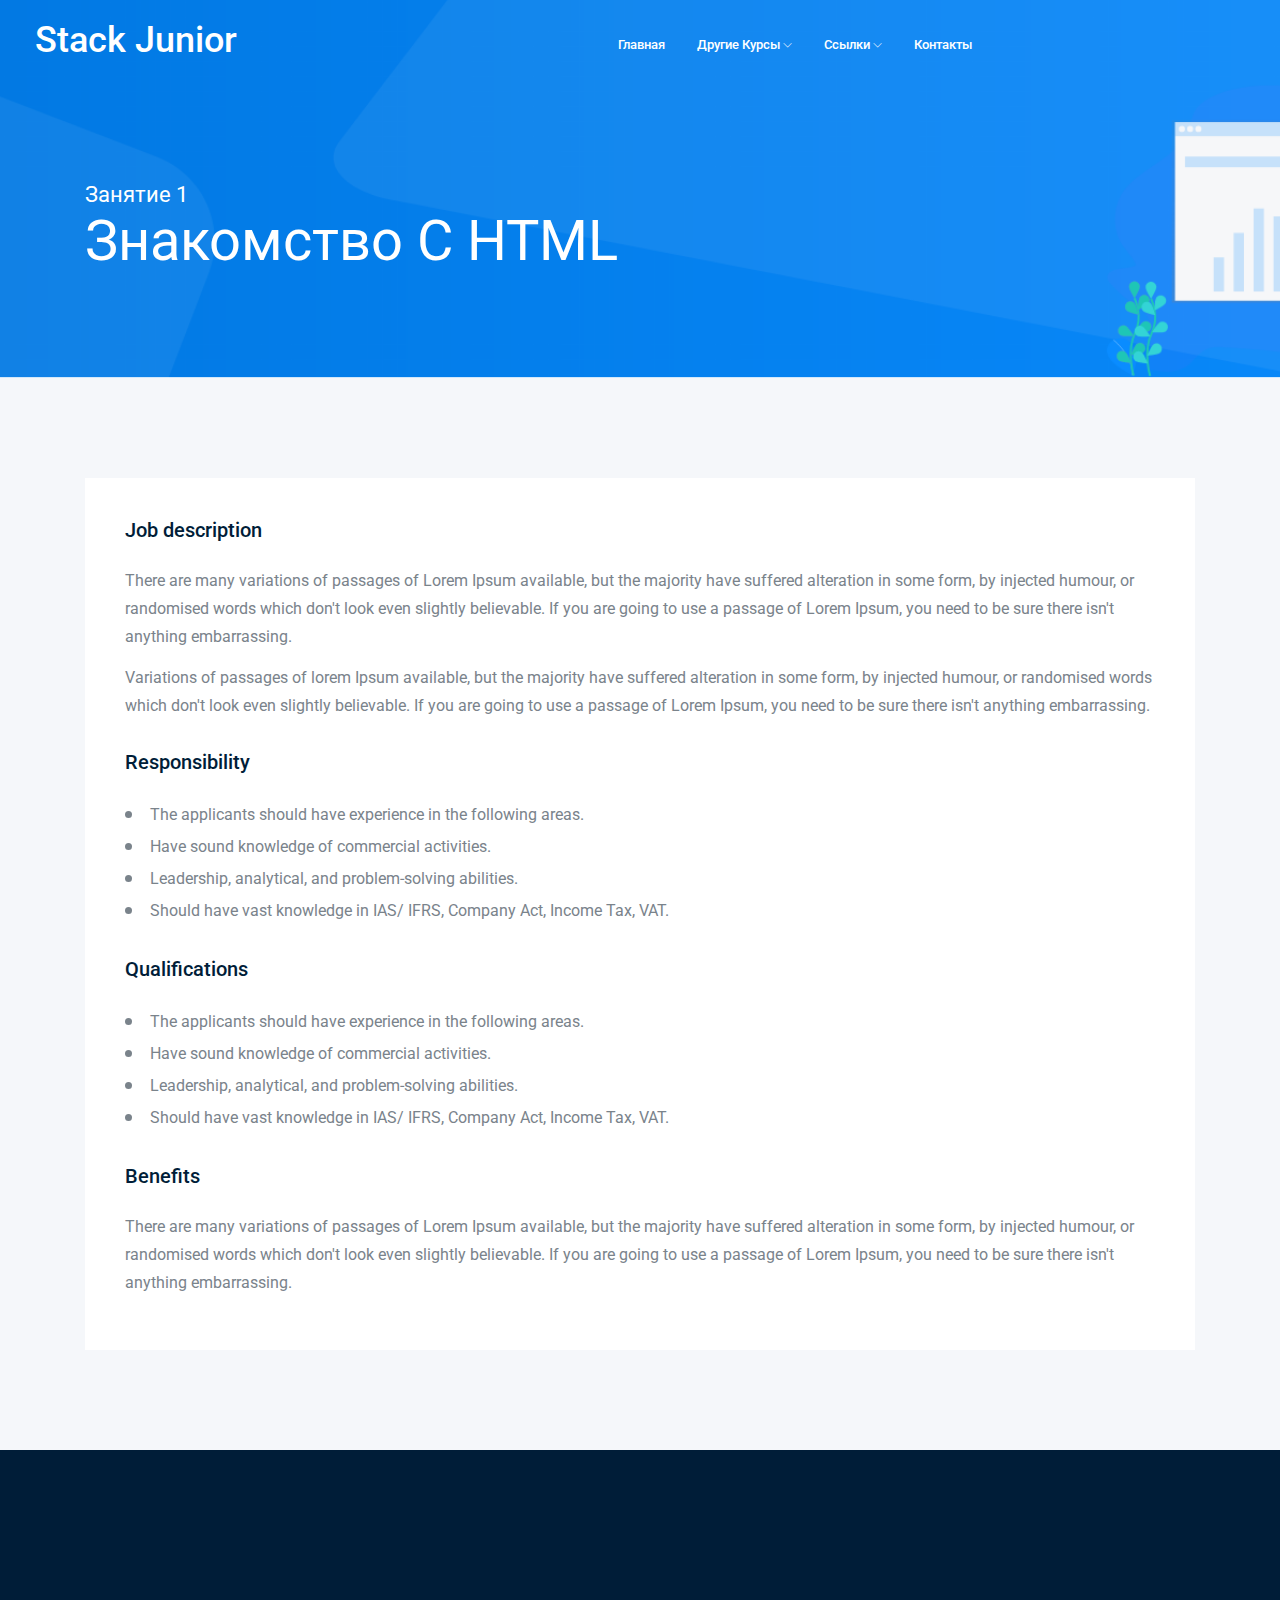
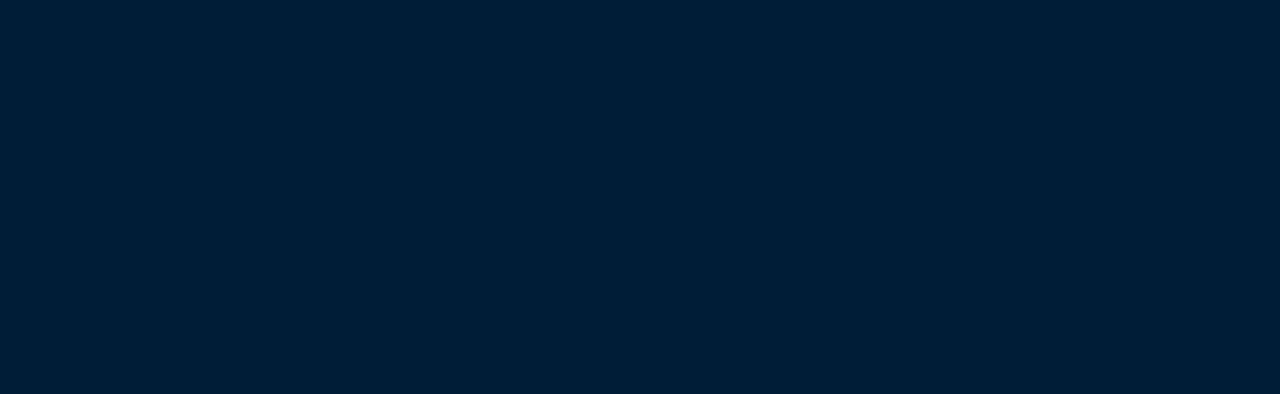
==== docs/pages/1.html @ fac7c5b1 "add pages course" ====
<!doctype html>
<html class="no-js" lang="ru">

<head>
    <meta charset="utf-8">
    <meta http-equiv="x-ua-compatible" content="ie=edge">
    <title>Занятие 1. Знакомство с HTML</title>
    <meta name="description" content="">
    <meta name="viewport" content="width=device-width, initial-scale=1">

    <!-- <link rel="manifest" href="site.webmanifest"> -->
    <link rel="shortcut icon" type="image/x-icon" href="https://img.icons8.com/clouds/100/4a90e2/cloud-network.png">
    <!-- Place favicon.ico in the root directory -->

    <!-- CSS here -->
    <link rel="stylesheet" href="../css/bootstrap.min.css">
    <link rel="stylesheet" href="../css/owl.carousel.min.css">
    <link rel="stylesheet" href="../css/magnific-popup.css">
    <link rel="stylesheet" href="../css/font-awesome.min.css">
    <link rel="stylesheet" href="../css/themify-icons.css">
    <link rel="stylesheet" href="../css/nice-select.css">
    <link rel="stylesheet" href="../css/flaticon.css">
    <link rel="stylesheet" href="../css/gijgo.css">
    <link rel="stylesheet" href="../css/animate.min.css">
    <link rel="stylesheet" href="../css/slicknav.css">

    <link rel="stylesheet" href="../css/style.css">
    <!-- <link rel="stylesheet" href="css/responsive.css"> -->
</head>

<body>
    <!--[if lte IE 9]>
            <p class="browserupgrade">You are using an <strong>outdated</strong> browser. Please <a href="https://browsehappy.com/">upgrade your browser</a> to improve your experience and security.</p>
        <![endif]-->

    <!-- header-start -->
    <header>
        <div class="header-area ">
            <div id="sticky-header" class="main-header-area">
                <div class="container-fluid ">
                    <div class="header_bottom_border">
                        <div class="row align-items-center">
                            <div class="col-xl-3 col-lg-2">
                                <div class="logo">
                                  <a href="../index.html">
                                    <h1 class="title-page">Stack Junior</h1>
                                  </a>
                                </div>
                            </div>
                            <div class="col-xl-9 col-lg-7">
                                <div class="main-menu  d-none d-lg-block">
                                  <nav>
                                      <ul id="navigation">
                                          <li><a href="../index.html">Главная</a></li>
                                          <li><a href="#">Другие курсы <i class="ti-angle-down"></i></a>
                                              <ul class="submenu">
                                                  <li><a href="candidate.html">Java</a></li>
                                                  <li><a href="job_details.html">Scratch</a></li>
                                                  <li><a href="elements.html">Видео монтаж</a></li>
                                              </ul>
                                          </li>
                                          <li><a href="#">Ссылки <i class="ti-angle-down"></i></a>
                                              <ul class="submenu">
                                                  <li><a href="http://server-1000874-1.1c03.ru/">ГК "СТЭК"</a></li>
                                                  <li><a href="https://club.1c.ru/">Клуб программистов 1С</a></li>
                                              </ul>
                                          </li>
                                          <li><a href="../contact.html">Контакты</a></li>
                                      </ul>
                                  </nav>
                                </div>
                            </div>
                            <div class="col-12">
                                <div class="mobile_menu d-block d-lg-none"></div>
                            </div>
                        </div>
                    </div>

                </div>
            </div>
        </div>
    </header>
    <!-- header-end -->

    <!-- bradcam_area  -->
    <div class="bradcam_area bradcam_bg_1">
        <div class="container">
            <div class="row">
                <div class="col-xl-12">
                    <div class="bradcam_text">
                       <h3 style="font-size:22px;">Занятие 1</h3>
                       <h3>Знакомство с HTML</h3>
                    </div>
                </div>
            </div>
        </div>
    </div>
    <!--/ bradcam_area  -->

    <div class="job_details_area">
        <div class="container">
            <div class="row">
                <div class="col-lg-12">
                    <div class="descript_wrap white-bg">
                        <div class="single_wrap">
                            <h4>Job description</h4>
                            <p>There are many variations of passages of Lorem Ipsum available, but the majority have suffered alteration in some form, by injected humour, or randomised words which don't look even slightly believable. If you are going to use a passage of Lorem Ipsum, you need to be sure there isn't anything embarrassing.</p>
                            <p>Variations of passages of lorem Ipsum available, but the majority have suffered alteration in some form, by injected humour, or randomised words which don't look even slightly believable. If you are going to use a passage of Lorem Ipsum, you need to be sure there isn't anything embarrassing.</p>
                        </div>
                        <div class="single_wrap">
                            <h4>Responsibility</h4>
                            <ul>
                                <li>The applicants should have experience in the following areas.
                                </li>
                                <li>Have sound knowledge of commercial activities.</li>
                                <li>Leadership, analytical, and problem-solving abilities.</li>
                                <li>Should have vast knowledge in IAS/ IFRS, Company Act, Income Tax, VAT.</li>
                            </ul>
                        </div>
                        <div class="single_wrap">
                            <h4>Qualifications</h4>
                            <ul>
                                <li>The applicants should have experience in the following areas.
                                </li>
                                <li>Have sound knowledge of commercial activities.</li>
                                <li>Leadership, analytical, and problem-solving abilities.</li>
                                <li>Should have vast knowledge in IAS/ IFRS, Company Act, Income Tax, VAT.</li>
                            </ul>
                        </div>
                        <div class="single_wrap">
                            <h4>Benefits</h4>
                            <p>There are many variations of passages of Lorem Ipsum available, but the majority have suffered alteration in some form, by injected humour, or randomised words which don't look even slightly believable. If you are going to use a passage of Lorem Ipsum, you need to be sure there isn't anything embarrassing.</p>
                        </div>
                    </div>
                </div>
            </div>
        </div>
    </div>

    <!-- footer start -->
    <footer class="footer">
        <div class="footer_top">
            <div class="container">
                <div class="row">
                    <div class="col-xl-3 col-md-6 col-lg-3">
                        <div class="footer_widget wow fadeInUp" data-wow-duration="1s" data-wow-delay=".3s">
                              <h1 class="title-page">Stack Junior</h1>
                            <p>
                                gjhonic.stack03@gmail.com<br>
                                +7 (9025) 655-350 <br>
                                г. Улан-Удэ, ул. Советская, д.25
                            </p>
                            <div class="socail_links">
                                <ul>
                                    <li>
                                        <a href="https://vk.com/stack_club">
                                            <i class="fa fa-vk"></i>
                                        </a>
                                    </li>
                                    <li>
                                        <a href="https://github.com/stack03">
                                            <i class="fa fa-github"></i>
                                        </a>
                                    </li>
                                    <li>
                                        <a href="https://www.instagram.com/stack_jr03/">
                                            <i class="fa fa-instagram"></i>
                                        </a>
                                    </li>
                                </ul>
                            </div>

                        </div>
                    </div>
                </div>
            </div>
        </div>
        <div class="copy-right_text wow fadeInUp" data-wow-duration="1.4s" data-wow-delay=".3s">
            <div class="container">
                <div class="footer_border"></div>
                <div class="row">
                    <div class="col-xl-12">
                        <p class="copy_right text-center">

Copyright &copy;<script>document.write(new Date().getFullYear());</script> All rights reserved </a>
                        </p>
                    </div>
                </div>
            </div>
        </div>
    </footer>
    <!--/ footer end  -->

    <!-- link that opens popup -->
    <!-- JS here -->
    <script src="../js/vendor/modernizr-3.5.0.min.js"></script>
    <script src="../js/vendor/jquery-1.12.4.min.js"></script>
    <script src="../js/popper.min.js"></script>
    <script src="../js/bootstrap.min.js"></script>
    <script src="../js/owl.carousel.min.js"></script>
    <script src="../js/isotope.pkgd.min.js"></script>
    <script src="../js/ajax-form.js"></script>
    <script src="../js/waypoints.min.js"></script>
    <script src="../js/jquery.counterup.min.js"></script>
    <script src="../js/imagesloaded.pkgd.min.js"></script>
    <script src="../js/scrollIt.js"></script>
    <script src="../js/jquery.scrollUp.min.js"></script>
    <script src="../js/wow.min.js"></script>
    <script src="../js/nice-select.min.js"></script>
    <script src="../js/jquery.slicknav.min.js"></script>
    <script src="../js/jquery.magnific-popup.min.js"></script>
    <script src="../js/plugins.js"></script>
    <script src="../js/gijgo.min.js"></script>



    <!--contact js-->
    <script src="../js/contact.js"></script>
    <script src="../js/jquery.ajaxchimp.min.js"></script>
    <script src="../js/jquery.form.js"></script>
    <script src="../js/jquery.validate.min.js"></script>
    <script src="../js/mail-script.js"></script>


    <script src="../js/main.js"></script>
</body>

</html>
---- docs/css/themify-icons.css ----
@font-face {
	font-family: 'themify';
	src:url('../fonts/themify.eot?-fvbane');
	src:url('../fonts/themify.eot?#iefix-fvbane') format('embedded-opentype'),
		url('../fonts/themify.woff?-fvbane') format('woff'),
		url('../fonts/themify.ttf?-fvbane') format('truetype'),
		url('../fonts/themify.svg?-fvbane#themify') format('svg');
	font-weight: normal;
	font-style: normal;
}

[class^="ti-"], [class*=" ti-"] {
	font-family: 'themify';
	/* speak: none; */
	font-style: normal;
	font-weight: normal;
	font-variant: normal;
	text-transform: none;
	line-height: 1;

	/* Better Font Rendering =========== */
	-webkit-font-smoothing: antialiased;
	-moz-osx-font-smoothing: grayscale;
}

.ti-wand:before {
	content: "\e600";
}
.ti-volume:before {
	content: "\e601";
}
.ti-user:before {
	content: "\e602";
}
.ti-unlock:before {
	content: "\e603";
}
.ti-unlink:before {
	content: "\e604";
}
.ti-trash:before {
	content: "\e605";
}
.ti-thought:before {
	content: "\e606";
}
.ti-target:before {
	content: "\e607";
}
.ti-tag:before {
	content: "\e608";
}
.ti-tablet:before {
	content: "\e609";
}
.ti-star:before {
	content: "\e60a";
}
.ti-spray:before {
	content: "\e60b";
}
.ti-signal:before {
	content: "\e60c";
}
.ti-shopping-cart:before {
	content: "\e60d";
}
.ti-shopping-cart-full:before {
	content: "\e60e";
}
.ti-settings:before {
	content: "\e60f";
}
.ti-search:before {
	content: "\e610";
}
.ti-zoom-in:before {
	content: "\e611";
}
.ti-zoom-out:before {
	content: "\e612";
}
.ti-cut:before {
	content: "\e613";
}
.ti-ruler:before {
	content: "\e614";
}
.ti-ruler-pencil:before {
	content: "\e615";
}
.ti-ruler-alt:before {
	content: "\e616";
}
.ti-bookmark:before {
	content: "\e617";
}
.ti-bookmark-alt:before {
	content: "\e618";
}
.ti-reload:before {
	content: "\e619";
}
.ti-plus:before {
	content: "\e61a";
}
.ti-pin:before {
	content: "\e61b";
}
.ti-pencil:before {
	content: "\e61c";
}
.ti-pencil-alt:before {
	content: "\e61d";
}
.ti-paint-roller:before {
	content: "\e61e";
}
.ti-paint-bucket:before {
	content: "\e61f";
}
.ti-na:before {
	content: "\e620";
}
.ti-mobile:before {
	content: "\e621";
}
.ti-minus:before {
	content: "\e622";
}
.ti-medall:before {
	content: "\e623";
}
.ti-medall-alt:before {
	content: "\e624";
}
.ti-marker:before {
	content: "\e625";
}
.ti-marker-alt:before {
	content: "\e626";
}
.ti-arrow-up:before {
	content: "\e627";
}
.ti-arrow-right:before {
	content: "\e628";
}
.ti-arrow-left:before {
	content: "\e629";
}
.ti-arrow-down:before {
	content: "\e62a";
}
.ti-lock:before {
	content: "\e62b";
}
.ti-location-arrow:before {
	content: "\e62c";
}
.ti-link:before {
	content: "\e62d";
}
.ti-layout:before {
	content: "\e62e";
}
.ti-layers:before {
	content: "\e62f";
}
.ti-layers-alt:before {
	content: "\e630";
}
.ti-key:before {
	content: "\e631";
}
.ti-import:before {
	content: "\e632";
}
.ti-image:before {
	content: "\e633";
}
.ti-heart:before {
	content: "\e634";
}
.ti-heart-broken:before {
	content: "\e635";
}
.ti-hand-stop:before {
	content: "\e636";
}
.ti-hand-open:before {
	content: "\e637";
}
.ti-hand-drag:before {
	content: "\e638";
}
.ti-folder:before {
	content: "\e639";
}
.ti-flag:before {
	content: "\e63a";
}
.ti-flag-alt:before {
	content: "\e63b";
}
.ti-flag-alt-2:before {
	content: "\e63c";
}
.ti-eye:before {
	content: "\e63d";
}
.ti-export:before {
	content: "\e63e";
}
.ti-exchange-vertical:before {
	content: "\e63f";
}
.ti-desktop:before {
	content: "\e640";
}
.ti-cup:before {
	content: "\e641";
}
.ti-crown:before {
	content: "\e642";
}
.ti-comments:before {
	content: "\e643";
}
.ti-comment:before {
	content: "\e644";
}
.ti-comment-alt:before {
	content: "\e645";
}
.ti-close:before {
	content: "\e646";
}
.ti-clip:before {
	content: "\e647";
}
.ti-angle-up:before {
	content: "\e648";
}
.ti-angle-right:before {
	content: "\e649";
}
.ti-angle-left:before {
	content: "\e64a";
}
.ti-angle-down:before {
	content: "\e64b";
}
.ti-check:before {
	content: "\e64c";
}
.ti-check-box:before {
	content: "\e64d";
}
.ti-camera:before {
	content: "\e64e";
}
.ti-announcement:before {
	content: "\e64f";
}
.ti-brush:before {
	content: "\e650";
}
.ti-briefcase:before {
	content: "\e651";
}
.ti-bolt:before {
	content: "\e652";
}
.ti-bolt-alt:before {
	content: "\e653";
}
.ti-blackboard:before {
	content: "\e654";
}
.ti-bag:before {
	content: "\e655";
}
.ti-move:before {
	content: "\e656";
}
.ti-arrows-vertical:before {
	content: "\e657";
}
.ti-arrows-horizontal:before {
	content: "\e658";
}
.ti-fullscreen:before {
	content: "\e659";
}
.ti-arrow-top-right:before {
	content: "\e65a";
}
.ti-arrow-top-left:before {
	content: "\e65b";
}
.ti-arrow-circle-up:before {
	content: "\e65c";
}
.ti-arrow-circle-right:before {
	content: "\e65d";
}
.ti-arrow-circle-left:before {
	content: "\e65e";
}
.ti-arrow-circle-down:before {
	content: "\e65f";
}
.ti-angle-double-up:before {
	content: "\e660";
}
.ti-angle-double-right:before {
	content: "\e661";
}
.ti-angle-double-left:before {
	content: "\e662";
}
.ti-angle-double-down:before {
	content: "\e663";
}
.ti-zip:before {
	content: "\e664";
}
.ti-world:before {
	content: "\e665";
}
.ti-wheelchair:before {
	content: "\e666";
}
.ti-view-list:before {
	content: "\e667";
}
.ti-view-list-alt:before {
	content: "\e668";
}
.ti-view-grid:before {
	content: "\e669";
}
.ti-uppercase:before {
	content: "\e66a";
}
.ti-upload:before {
	content: "\e66b";
}
.ti-underline:before {
	content: "\e66c";
}
.ti-truck:before {
	content: "\e66d";
}
.ti-timer:before {
	content: "\e66e";
}
.ti-ticket:before {
	content: "\e66f";
}
.ti-thumb-up:before {
	content: "\e670";
}
.ti-thumb-down:before {
	content: "\e671";
}
.ti-text:before {
	content: "\e672";
}
.ti-stats-up:before {
	content: "\e673";
}
.ti-stats-down:before {
	content: "\e674";
}
.ti-split-v:before {
	content: "\e675";
}
.ti-split-h:before {
	content: "\e676";
}
.ti-smallcap:before {
	content: "\e677";
}
.ti-shine:before {
	content: "\e678";
}
.ti-shift-right:before {
	content: "\e679";
}
.ti-shift-left:before {
	content: "\e67a";
}
.ti-shield:before {
	content: "\e67b";
}
.ti-notepad:before {
	content: "\e67c";
}
.ti-server:before {
	content: "\e67d";
}
.ti-quote-right:before {
	content: "\e67e";
}
.ti-quote-left:before {
	content: "\e67f";
}
.ti-pulse:before {
	content: "\e680";
}
.ti-printer:before {
	content: "\e681";
}
.ti-power-off:before {
	content: "\e682";
}
.ti-plug:before {
	content: "\e683";
}
.ti-pie-chart:before {
	content: "\e684";
}
.ti-paragraph:before {
	content: "\e685";
}
.ti-panel:before {
	content: "\e686";
}
.ti-package:before {
	content: "\e687";
}
.ti-music:before {
	content: "\e688";
}
.ti-music-alt:before {
	content: "\e689";
}
.ti-mouse:before {
	content: "\e68a";
}
.ti-mouse-alt:before {
	content: "\e68b";
}
.ti-money:before {
	content: "\e68c";
}
.ti-microphone:before {
	content: "\e68d";
}
.ti-menu:before {
	content: "\e68e";
}
.ti-menu-alt:before {
	content: "\e68f";
}
.ti-map:before {
	content: "\e690";
}
.ti-map-alt:before {
	content: "\e691";
}
.ti-loop:before {
	content: "\e692";
}
.ti-location-pin:before {
	content: "\e693";
}
.ti-list:before {
	content: "\e694";
}
.ti-light-bulb:before {
	content: "\e695";
}
.ti-Italic:before {
	content: "\e696";
}
.ti-info:before {
	content: "\e697";
}
.ti-infinite:before {
	content: "\e698";
}
.ti-id-badge:before {
	content: "\e699";
}
.ti-hummer:before {
	content: "\e69a";
}
.ti-home:before {
	content: "\e69b";
}
.ti-help:before {
	content: "\e69c";
}
.ti-headphone:before {
	content: "\e69d";
}
.ti-harddrives:before {
	content: "\e69e";
}
.ti-harddrive:before {
	content: "\e69f";
}
.ti-gift:before {
	content: "\e6a0";
}
.ti-game:before {
	content: "\e6a1";
}
.ti-filter:before {
	content: "\e6a2";
}
.ti-files:before {
	content: "\e6a3";
}
.ti-file:before {
	content: "\e6a4";
}
.ti-eraser:before {
	content: "\e6a5";
}
.ti-envelope:before {
	content: "\e6a6";
}
.ti-download:before {
	content: "\e6a7";
}
.ti-direction:before {
	content: "\e6a8";
}
.ti-direction-alt:before {
	content: "\e6a9";
}
.ti-dashboard:before {
	content: "\e6aa";
}
.ti-control-stop:before {
	content: "\e6ab";
}
.ti-control-shuffle:before {
	content: "\e6ac";
}
.ti-control-play:before {
	content: "\e6ad";
}
.ti-control-pause:before {
	content: "\e6ae";
}
.ti-control-forward:before {
	content: "\e6af";
}
.ti-control-backward:before {
	content: "\e6b0";
}
.ti-cloud:before {
	content: "\e6b1";
}
.ti-cloud-up:before {
	content: "\e6b2";
}
.ti-cloud-down:before {
	content: "\e6b3";
}
.ti-clipboard:before {
	content: "\e6b4";
}
.ti-car:before {
	content: "\e6b5";
}
.ti-calendar:before {
	content: "\e6b6";
}
.ti-book:before {
	content: "\e6b7";
}
.ti-bell:before {
	content: "\e6b8";
}
.ti-basketball:before {
	content: "\e6b9";
}
.ti-bar-chart:before {
	content: "\e6ba";
}
.ti-bar-chart-alt:before {
	content: "\e6bb";
}
.ti-back-right:before {
	content: "\e6bc";
}
.ti-back-left:before {
	content: "\e6bd";
}
.ti-arrows-corner:before {
	content: "\e6be";
}
.ti-archive:before {
	content: "\e6bf";
}
.ti-anchor:before {
	content: "\e6c0";
}
.ti-align-right:before {
	content: "\e6c1";
}
.ti-align-left:before {
	content: "\e6c2";
}
.ti-align-justify:before {
	content: "\e6c3";
}
.ti-align-center:before {
	content: "\e6c4";
}
.ti-alert:before {
	content: "\e6c5";
}
.ti-alarm-clock:before {
	content: "\e6c6";
}
.ti-agenda:before {
	content: "\e6c7";
}
.ti-write:before {
	content: "\e6c8";
}
.ti-window:before {
	content: "\e6c9";
}
.ti-widgetized:before {
	content: "\e6ca";
}
.ti-widget:before {
	content: "\e6cb";
}
.ti-widget-alt:before {
	content: "\e6cc";
}
.ti-wallet:before {
	content: "\e6cd";
}
.ti-video-clapper:before {
	content: "\e6ce";
}
.ti-video-camera:before {
	content: "\e6cf";
}
.ti-vector:before {
	content: "\e6d0";
}
.ti-themify-logo:before {
	content: "\e6d1";
}
.ti-themify-favicon:before {
	content: "\e6d2";
}
.ti-themify-favicon-alt:before {
	content: "\e6d3";
}
.ti-support:before {
	content: "\e6d4";
}
.ti-stamp:before {
	content: "\e6d5";
}
.ti-split-v-alt:before {
	content: "\e6d6";
}
.ti-slice:before {
	content: "\e6d7";
}
.ti-shortcode:before {
	content: "\e6d8";
}
.ti-shift-right-alt:before {
	content: "\e6d9";
}
.ti-shift-left-alt:before {
	content: "\e6da";
}
.ti-ruler-alt-2:before {
	content: "\e6db";
}
.ti-receipt:before {
	content: "\e6dc";
}
.ti-pin2:before {
	content: "\e6dd";
}
.ti-pin-alt:before {
	content: "\e6de";
}
.ti-pencil-alt2:before {
	content: "\e6df";
}
.ti-palette:before {
	content: "\e6e0";
}
.ti-more:before {
	content: "\e6e1";
}
.ti-more-alt:before {
	content: "\e6e2";
}
.ti-microphone-alt:before {
	content: "\e6e3";
}
.ti-magnet:before {
	content: "\e6e4";
}
.ti-line-double:before {
	content: "\e6e5";
}
.ti-line-dotted:before {
	content: "\e6e6";
}
.ti-line-dashed:before {
	content: "\e6e7";
}
.ti-layout-width-full:before {
	content: "\e6e8";
}
.ti-layout-width-default:before {
	content: "\e6e9";
}
.ti-layout-width-default-alt:before {
	content: "\e6ea";
}
.ti-layout-tab:before {
	content: "\e6eb";
}
.ti-layout-tab-window:before {
	content: "\e6ec";
}
.ti-layout-tab-v:before {
	content: "\e6ed";
}
.ti-layout-tab-min:before {
	content: "\e6ee";
}
.ti-layout-slider:before {
	content: "\e6ef";
}
.ti-layout-slider-alt:before {
	content: "\e6f0";
}
.ti-layout-sidebar-right:before {
	content: "\e6f1";
}
.ti-layout-sidebar-none:before {
	content: "\e6f2";
}
.ti-layout-sidebar-left:before {
	content: "\e6f3";
}
.ti-layout-placeholder:before {
	content: "\e6f4";
}
.ti-layout-menu:before {
	content: "\e6f5";
}
.ti-layout-menu-v:before {
	content: "\e6f6";
}
.ti-layout-menu-separated:before {
	content: "\e6f7";
}
.ti-layout-menu-full:before {
	content: "\e6f8";
}
.ti-layout-media-right-alt:before {
	content: "\e6f9";
}
.ti-layout-media-right:before {
	content: "\e6fa";
}
.ti-layout-media-overlay:before {
	content: "\e6fb";
}
.ti-layout-media-overlay-alt:before {
	content: "\e6fc";
}
.ti-layout-media-overlay-alt-2:before {
	content: "\e6fd";
}
.ti-layout-media-left-alt:before {
	content: "\e6fe";
}
.ti-layout-media-left:before {
	content: "\e6ff";
}
.ti-layout-media-center-alt:before {
	content: "\e700";
}
.ti-layout-media-center:before {
	content: "\e701";
}
.ti-layout-list-thumb:before {
	content: "\e702";
}
.ti-layout-list-thumb-alt:before {
	content: "\e703";
}
.ti-layout-list-post:before {
	content: "\e704";
}
.ti-layout-list-large-image:before {
	content: "\e705";
}
.ti-layout-line-solid:before {
	content: "\e706";
}
.ti-layout-grid4:before {
	content: "\e707";
}
.ti-layout-grid3:before {
	content: "\e708";
}
.ti-layout-grid2:before {
	content: "\e709";
}
.ti-layout-grid2-thumb:before {
	content: "\e70a";
}
.ti-layout-cta-right:before {
	content: "\e70b";
}
.ti-layout-cta-left:before {
	content: "\e70c";
}
.ti-layout-cta-center:before {
	content: "\e70d";
}
.ti-layout-cta-btn-right:before {
	content: "\e70e";
}
.ti-layout-cta-btn-left:before {
	content: "\e70f";
}
.ti-layout-column4:before {
	content: "\e710";
}
.ti-layout-column3:before {
	content: "\e711";
}
.ti-layout-column2:before {
	content: "\e712";
}
.ti-layout-accordion-separated:before {
	content: "\e713";
}
.ti-layout-accordion-merged:before {
	content: "\e714";
}
.ti-layout-accordion-list:before {
	content: "\e715";
}
.ti-ink-pen:before {
	content: "\e716";
}
.ti-info-alt:before {
	content: "\e717";
}
.ti-help-alt:before {
	content: "\e718";
}
.ti-headphone-alt:before {
	content: "\e719";
}
.ti-hand-point-up:before {
	content: "\e71a";
}
.ti-hand-point-right:before {
	content: "\e71b";
}
.ti-hand-point-left:before {
	content: "\e71c";
}
.ti-hand-point-down:before {
	content: "\e71d";
}
.ti-gallery:before {
	content: "\e71e";
}
.ti-face-smile:before {
	content: "\e71f";
}
.ti-face-sad:before {
	content: "\e720";
}
.ti-credit-card:before {
	content: "\e721";
}
.ti-control-skip-forward:before {
	content: "\e722";
}
.ti-control-skip-backward:before {
	content: "\e723";
}
.ti-control-record:before {
	content: "\e724";
}
.ti-control-eject:before {
	content: "\e725";
}
.ti-comments-smiley:before {
	content: "\e726";
}
.ti-brush-alt:before {
	content: "\e727";
}
.ti-youtube:before {
	content: "\e728";
}
.ti-vimeo:before {
	content: "\e729";
}
.ti-twitter:before {
	content: "\e72a";
}
.ti-time:before {
	content: "\e72b";
}
.ti-tumblr:before {
	content: "\e72c";
}
.ti-skype:before {
	content: "\e72d";
}
.ti-share:before {
	content: "\e72e";
}
.ti-share-alt:before {
	content: "\e72f";
}
.ti-rocket:before {
	content: "\e730";
}
.ti-pinterest:before {
	content: "\e731";
}
.ti-new-window:before {
	content: "\e732";
}
.ti-microsoft:before {
	content: "\e733";
}
.ti-list-ol:before {
	content: "\e734";
}
.ti-linkedin:before {
	content: "\e735";
}
.ti-layout-sidebar-2:before {
	content: "\e736";
}
.ti-layout-grid4-alt:before {
	content: "\e737";
}
.ti-layout-grid3-alt:before {
	content: "\e738";
}
.ti-layout-grid2-alt:before {
	content: "\e739";
}
.ti-layout-column4-alt:before {
	content: "\e73a";
}
.ti-layout-column3-alt:before {
	content: "\e73b";
}
.ti-layout-column2-alt:before {
	content: "\e73c";
}
.ti-instagram:before {
	content: "\e73d";
}
.ti-google:before {
	content: "\e73e";
}
.ti-github:before {
	content: "\e73f";
}
.ti-flickr:before {
	content: "\e740";
}
.ti-facebook:before {
	content: "\e741";
}
.ti-dropbox:before {
	content: "\e742";
}
.ti-dribbble:before {
	content: "\e743";
}
.ti-apple:before {
	content: "\e744";
}
.ti-android:before {
	content: "\e745";
}
.ti-save:before {
	content: "\e746";
}
.ti-save-alt:before {
	content: "\e747";
}
.ti-yahoo:before {
	content: "\e748";
}
.ti-wordpress:before {
	content: "\e749";
}
.ti-vimeo-alt:before {
	content: "\e74a";
}
.ti-twitter-alt:before {
	content: "\e74b";
}
.ti-tumblr-alt:before {
	content: "\e74c";
}
.ti-trello:before {
	content: "\e74d";
}
.ti-stack-overflow:before {
	content: "\e74e";
}
.ti-soundcloud:before {
	content: "\e74f";
}
.ti-sharethis:before {
	content: "\e750";
}
.ti-sharethis-alt:before {
	content: "\e751";
}
.ti-reddit:before {
	content: "\e752";
}
.ti-pinterest-alt:before {
	content: "\e753";
}
.ti-microsoft-alt:before {
	content: "\e754";
}
.ti-linux:before {
	content: "\e755";
}
.ti-jsfiddle:before {
	content: "\e756";
}
.ti-joomla:before {
	content: "\e757";
}
.ti-html5:before {
	content: "\e758";
}
.ti-flickr-alt:before {
	content: "\e759";
}
.ti-email:before {
	content: "\e75a";
}
.ti-drupal:before {
	content: "\e75b";
}
.ti-dropbox-alt:before {
	content: "\e75c";
}
.ti-css3:before {
	content: "\e75d";
}
.ti-rss:before {
	content: "\e75e";
}
.ti-rss-alt:before {
	content: "\e75f";
}
---- docs/css/nice-select.css ----
.nice-select {
  -webkit-tap-highlight-color: transparent;
  background-color: #fff;
  border-radius: 5px;
  border: solid 1px #e8e8e8;
  box-sizing: border-box;
  clear: both;
  cursor: pointer;
  display: block;
  float: left;
  font-family: inherit;
  font-size: 14px;
  font-weight: normal;
  height: 42px;
  line-height: 40px;
  outline: none;
  padding-left: 18px;
  padding-right: 30px;
  position: relative;
  text-align: left !important;
  -webkit-transition: all 0.2s ease-in-out;
  transition: all 0.2s ease-in-out;
  -webkit-user-select: none;
     -moz-user-select: none;
      -ms-user-select: none;
          user-select: none;
  white-space: nowrap;
  width: auto; }
  .nice-select:hover {
    border-color: #dbdbdb; }
  .nice-select:active, .nice-select.open, .nice-select:focus {
    border-color: #999; }


  .nice-select.disabled {
    border-color: #ededed;
    color: #999;
    pointer-events: none; }
    .nice-select.disabled:after {
      border-color: #cccccc; }
  .nice-select.wide {
    width: 100%; }
    .nice-select.wide .list {
      left: 0 !important;
      right: 0 !important; }
  .nice-select.right {
    float: right; }
    .nice-select.right .list {
      left: auto;
      right: 0; }
  .nice-select.small {
    font-size: 12px;
    height: 36px;
    line-height: 34px; }
    .nice-select.small:after {
      height: 4px;
      width: 4px; }
    .nice-select.small .option {
      line-height: 34px;
      min-height: 34px; }
  .nice-select .list {
    background-color: #fff;
    border-radius: 5px;
    box-shadow: 0 0 0 1px rgba(68, 68, 68, 0.11);
    box-sizing: border-box;
    margin-top: 4px;
    opacity: 0;
    overflow: hidden;
    padding: 0;
    pointer-events: none;
    position: absolute;
    top: 100%;
    left: 0;
    -webkit-transform-origin: 50% 0;
        -ms-transform-origin: 50% 0;
            transform-origin: 50% 0;
    -webkit-transform: scale(0.75) translateY(-21px);
        -ms-transform: scale(0.75) translateY(-21px);
            transform: scale(0.75) translateY(-21px);
    -webkit-transition: all 0.2s cubic-bezier(0.5, 0, 0, 1.25), opacity 0.15s ease-out;
    transition: all 0.2s cubic-bezier(0.5, 0, 0, 1.25), opacity 0.15s ease-out;
    z-index: 9; }
    .nice-select .list:hover .option:not(:hover) {
      background-color: transparent !important; }
  .nice-select .option {
    cursor: pointer;
    font-weight: 400;
    line-height: 40px;
    list-style: none;
    min-height: 40px;
    outline: none;
    padding-left: 18px;
    padding-right: 29px;
    text-align: left;
    -webkit-transition: all 0.2s;
    transition: all 0.2s; }
    .nice-select .option:hover, .nice-select .option.focus, .nice-select .option.selected.focus {
      background-color: #f6f6f6; }
    .nice-select .option.selected {
      font-weight: bold; }
    .nice-select .option.disabled {
      background-color: transparent;
      color: #999;
      cursor: default; }

.no-csspointerevents .nice-select .list {
  display: none; }

.no-csspointerevents .nice-select.open .list {
  display: block; }





  /* ,,,,,,,,,,,,,,,, */


  .nice-select:after {
    content: "\e64b";
    display: block;
    height: 5px;
    margin-top: -5px;
    pointer-events: none;
    position: absolute;
    right: 30px;
    top: 8px;
    transition: all 0.15s ease-in-out;
    width: 5px;
    font-family: 'themify';
    color: #ddd; }

    .nice-select.open:after {
 }
    .nice-select.open .list {
      opacity: 1;
      pointer-events: auto;
      -webkit-transform: scale(1) translateY(0);
          -ms-transform: scale(1) translateY(0);
              transform: scale(1) translateY(0); }
---- docs/css/flaticon.css ----
/*
  	Flaticon icon font: Flaticon
  	Creation date: 25/12/2019 06:08
  	*/

@font-face {
  font-family: "Flaticon";
  src: url("../fonts/Flaticon.eot");
  src: url("../fonts/Flaticon.eot?#iefix") format("embedded-opentype"),
       url("../fonts/Flaticon.woff2") format("woff2"),
       url("../fonts/Flaticon.woff") format("woff"),
       url("../fonts/Flaticon.ttf") format("truetype"),
       url("../fonts/Flaticon.svg#Flaticon") format("svg");
  font-weight: normal;
  font-style: normal;
}

@media screen and (-webkit-min-device-pixel-ratio:0) {
  @font-face {
    font-family: "Flaticon";
    src: url("../fonts/Flaticon.svg#Flaticon") format("svg");
  }
}

[class^="flaticon-"]:before, [class*=" flaticon-"]:before,
[class^="flaticon-"]:after, [class*=" flaticon-"]:after {   
  font-family: Flaticon;
font-style: normal;
}

.flaticon-quote:before { content: "\f100"; }
---- docs/css/gijgo.css ----
.gj-button {
    background-color: #f5f5f5;
    border: 1px solid #ddd;
    color: #000;
    border-radius: 3px;
    padding: 6px 10px;
    cursor: pointer;
}

.gj-unselectable {
    -webkit-touch-callout: none;
    -webkit-user-select: none;
    -khtml-user-select: none;
    -moz-user-select: none;
    -ms-user-select: none;
    user-select: none;
}

.gj-row {
    display: -webkit-box;
    display: -ms-flexbox;
    display: flex;
    -ms-flex-wrap: wrap;
    flex-wrap: wrap;
}

.gj-margin-left-5 {
    margin-left: 5px;
}

.gj-margin-left-10 {
    margin-left: 10px;
}

.gj-width-full {
    width: 100%;
}

.gj-cursor-pointer {
    cursor: pointer;
}

.gj-text-align-center {
    text-align: center;
}

.gj-font-size-16 {
    font-size: 16px;
}

.gj-hidden {
    display: none;
}

/** Material Design */
.gj-button-md {
    background: 0 0;
    border: none;
    border-radius: 2px;
    color: rgba(0, 0, 0, 0.87);
    position: relative;
    height: 36px;
    margin: 0;
    min-width: 64px;
    padding: 0 16px;
    display: inline-block;
    font-family: "Roboto","Helvetica","Arial",sans-serif;
    font-size: 1rem;
    font-weight: 500;
    text-transform: uppercase;
    letter-spacing: 0;
    overflow: hidden;
    will-change: box-shadow;
    transition: box-shadow .2s cubic-bezier(.4,0,1,1),background-color .2s cubic-bezier(.4,0,.2,1),color .2s cubic-bezier(.4,0,.2,1);
    outline: none;
    cursor: pointer;
    text-decoration: none;
    text-align: center;
    line-height: 36px;
    vertical-align: middle;
    overflow: hidden;
    -webkit-user-select: none;
    -moz-user-select: none;
    -ms-user-select: none;
    user-select: none;
}

.gj-button-md:hover {
    background-color: rgba(158,158,158,.2);
}

.gj-button-md:disabled {
    color: rgba(0,0,0,.26);
    background: 0 0;
}

.gj-button-md .material-icons,
.gj-button-md .gj-icon {
    vertical-align: middle;
    /*font-size: 1.3rem;
    margin-right: 4px;*/
}

.gj-button-md.gj-button-md-icon {
    width: 24px;
    height: 31px;
    min-width: 24px;
    padding: 0px;
    display: table;
}

.gj-button-md.gj-button-md-icon .material-icons,
.gj-button-md.gj-button-md-icon .gj-icon {
    display: table-cell;
    margin-right: 0px;
    width: 24px;
    height: 24px;
}

.gj-button-md.active {
    background-color: rgba(158,158,158,.4);
}

.gj-button-md-group {
    position: relative;
    display: inline-block;
    vertical-align: middle;
}

.gj-textbox-md {
    border: none;
    border-bottom: 1px solid rgba(0,0,0,.42);
    display: block;
    font-family: "Helvetica","Arial",sans-serif;
    font-size: 16px;
    line-height: 16px;
    padding: 4px 0px;
    margin: 0;
    width: 100%;
    background: 0 0;
    text-align: left;
    color: rgba(0,0,0,.87);
}

.gj-textbox-md:focus,
.gj-textbox-md:active {
    border-bottom: 2px solid rgba(0,0,0,.42);
    outline: none;
}

.gj-textbox-md::placeholder {
    color: #8e8e8e;
}

.gj-textbox-md:-ms-input-placeholder {
    color: #8e8e8e;
}

.gj-textbox-md::-ms-input-placeholder {
    color: #8e8e8e;
}

.gj-md-spacer-24 {
    min-width: 24px;
    width: 24px;
    display: inline-block;
}

.gj-md-spacer-32 {
    min-width: 32px;
    width: 32px;
    display: inline-block;
}

.gj-modal {
    position: fixed;
    top: 0;
    right: 0;
    bottom: 0;
    left: 0;
    z-index: 1203;
    display: none;
    overflow: hidden;
    -webkit-overflow-scrolling: touch;
    outline: 0;
    background-color: rgba(0, 0, 0, 0.54118);
    transition: 200ms ease opacity;
    will-change: opacity;
}

/* List */
ul.gj-list li [data-role="wrapper"] {
    display: table;
    width: 100%;
}

ul.gj-list li [data-role="checkbox"] {
    display: table-cell;
    vertical-align:middle;
    text-align:center;
}

ul.gj-list li [data-role="image"] {
    display: table-cell;
    vertical-align:middle;
    text-align:center;
}

ul.gj-list li [data-role="display"] {
    display: table-cell;
    vertical-align:middle;
    cursor: pointer;
}

ul.gj-list li [data-role="display"]:empty:before {
  content: "\200b"; /* unicode zero width space character */
}

/* List - Bootstrap */
ul.gj-list-bootstrap {
    padding-left: 0px;
    margin-bottom: 0px;
}

ul.gj-list-bootstrap li {
    padding: 0px;
}

ul.gj-list-bootstrap li [data-role="wrapper"] {
    padding: 0px 10px;
}

ul.gj-list-bootstrap li [data-role="checkbox"] {
    width: 24px;
    padding: 3px;
}

ul.gj-list-bootstrap li [data-role="image"] {
    width: 24px;
    height: 24px;
}

ul.gj-list-bootstrap li [data-role="display"] {
    padding: 8px 0px 8px 4px;
}

.list-group-item.active ul li, .list-group-item.active:focus ul li, .list-group-item.active:hover ul li {
    text-shadow: none;
    color:initial;
}

/* List - Material Design */
ul.gj-list-md {
    padding: 0px;
    list-style: none;
    list-style-type: none;
    line-height: 24px;
    letter-spacing: 0;
    color: #616161; /* Gray 700 */
}

ul.gj-list-md li {
    display: list-item;
    list-style-type: none;
    padding: 0px;
    min-height: unset;
    box-sizing: border-box;
    align-items: center;
    cursor: default;
    overflow: hidden;

    font-family: "Roboto","Helvetica","Arial",sans-serif;
    font-size: 16px;
    font-weight: 400;
    letter-spacing: .04em;
    line-height: 1;
    
    -webkit-flex-direction: row;
    -ms-flex-direction: row;
    flex-direction: row;
    -webkit-flex-wrap: nowrap;
    -ms-flex-wrap: nowrap;
    flex-wrap: nowrap;
}

ul.gj-list-md li [data-role="checkbox"] {
    height: 24px;
    width: 24px;
}

ul.gj-list-md li [data-role="image"] {
    height: 24px;
    width: 24px;
}

ul.gj-list-md li [data-role="display"] {
    padding: 8px 0px 8px 5px;
    order: 0;
    flex-grow: 2;
    text-decoration: none;
    box-sizing: border-box;
    align-items: center;
    text-align: left;
    color: rgba(0,0,0,.87);
}

ul.gj-list-md li.disabled>[data-role="wrapper"]>[data-role="display"] {
    color: #9E9E9E; /* Gray 500 */
}

.gj-list-md-active {
    background: #e0e0e0;
    color: #3f51b5;
}


/* Picker */
.gj-picker {
    position: absolute;
    z-index: 1203;
    background-color: #fff;
}

.gj-picker .selected {
    color: #fff;
}

/* Material Design */
.gj-picker-md {
    font-family: "Roboto","Helvetica","Arial",sans-serif;
    font-size: 16px;
    font-weight: 400;
    letter-spacing: .04em;
    line-height: 1;
    color: rgba(0,0,0,.87);
    border: 1px solid #E0E0E0;
}

.gj-modal .gj-picker-md {
    border: 0px;
}

.gj-picker-md [role="header"] {
    color: rgba(255, 255, 255, 0.54);
    display: flex;
    background: #2196f3;
    align-items: baseline;
    user-select: none;
    justify-content: center;
}

.gj-picker-md [role="footer"] {
    float: right;
    padding: 10px;
}

.gj-picker-md [role="footer"] button.gj-button-md {
    color: #2196f3;
    font-weight: bold;
    font-size: 13px;
}

/* Bootstrap */
.gj-picker-bootstrap {
    border-radius: 4px;
    border: 1px solid #E0E0E0;
}

.gj-picker-bootstrap .selected {
    color: #888;
}

.gj-picker-bootstrap [role="header"] {
    background: #eee;
    color: #AAA;
}
@font-face {
    font-family: 'gijgo-material';
    src: url('../fonts/gijgo-material.eot?235541');
    src: url('../fonts/gijgo-material.eot?235541#iefix') format('embedded-opentype'), url('../fonts/gijgo-material.ttf?235541') format('truetype'), url('../fonts/gijgo-material.woff?235541') format('woff'), url('../fonts/gijgo-material.svg?235541#gijgo-material') format('svg');
    font-weight: normal;
    font-style: normal;
}

.gj-icon {
    /* use !important to prevent issues with browser extensions that change fonts */
    font-family: 'gijgo-material' !important;
    font-size: 24px;
    speak: none;
    font-style: normal;
    font-weight: normal;
    font-variant: normal;
    text-transform: none;
    line-height: 1;
    /* Enable Ligatures ================ */
    letter-spacing: 0;
    -webkit-font-feature-settings: "liga";
    -moz-font-feature-settings: "liga=1";
    -moz-font-feature-settings: "liga";
    -ms-font-feature-settings: "liga" 1;
    font-feature-settings: "liga";
    -webkit-font-variant-ligatures: discretionary-ligatures;
    font-variant-ligatures: discretionary-ligatures;
    /* Better Font Rendering =========== */
    -webkit-font-smoothing: antialiased;
    -moz-osx-font-smoothing: grayscale;
}

.gj-icon.undo:before {
    content: "\e900";
}

.gj-icon.vertical-align-top:before {
    content: "\e901";
}

.gj-icon.vertical-align-center:before {
    content: "\e902";
}

.gj-icon.vertical-align-bottom:before {
    content: "\e903";
}

.gj-icon.arrow-dropup:before {
    content: "\e904";
}

.gj-icon.clock:before {
    content: "\e905";
}

.gj-icon.refresh:before {
    content: "\e906";
}

.gj-icon.last-page:before {
    content: "\e907";
}

.gj-icon.first-page:before {
    content: "\e908";
}

.gj-icon.cancel:before {
    content: "\e909";
}

.gj-icon.clear:before {
    content: "\e90a";
}

.gj-icon.check-circle:before {
    content: "\e90b";
}

.gj-icon.delete:before {
    content: "\e90c";
}

.gj-icon.arrow-upward:before {
    content: "\e90d";
}

.gj-icon.arrow-forward:before {
    content: "\e90e";
}

.gj-icon.arrow-downward:before {
    content: "\e90f";
}

.gj-icon.arrow-back:before {
    content: "\e910";
}

.gj-icon.list-numbered:before {
    content: "\e911";
}

.gj-icon.list-bulleted:before {
    content: "\e912";
}

.gj-icon.indent-increase:before {
    content: "\e913";
}

.gj-icon.indent-decrease:before {
    content: "\e914";
}

.gj-icon.redo:before {
    content: "\e915";
}

.gj-icon.align-right:before {
    content: "\e916";
}

.gj-icon.align-left:before {
    content: "\e917";
}

.gj-icon.align-justify:before {
    content: "\e918";
}

.gj-icon.align-center:before {
    content: "\e919";
}

.gj-icon.strikethrough:before {
    content: "\e91a";
}

.gj-icon.italic:before {
    content: "\e91b";
}

.gj-icon.underlined:before {
    content: "\e91c";
}

.gj-icon.bold:before {
    content: "\e91d";
}

.gj-icon.arrow-dropdown:before {
    content: "\e91e";
}

.gj-icon.done:before {
    content: "\e91f";
}

.gj-icon.pencil:before {
    content: "\e920";
}

.gj-icon.minus:before {
    content: "\e921";
}

.gj-icon.plus:before {
    content: "\e922";
}

.gj-icon.chevron-up:before {
    content: "\e923";
}

.gj-icon.chevron-right:before {
    content: "\e924";
}

.gj-icon.chevron-down:before {
    content: "\e925";
}

.gj-icon.chevron-left:before {
    content: "\e926";
}

.gj-icon.event:before {
    content: "\e927";
}
.gj-draggable {
    cursor: move;
}
.gj-resizable-handle {
    position: absolute;
    font-size: 0.1px;
    display: block;
    -ms-touch-action: none;
    touch-action: none;
    z-index: 1203;
}

.gj-resizable-n {
    cursor: n-resize;
    height: 7px;
    width: 100%;
    top: -5px;
    left: 0;
}
.gj-resizable-e {
    cursor: e-resize;
    width: 7px;
    right: -5px;
    top: 0;
    height: 100%;
}
.gj-resizable-s {
    cursor: s-resize;
    height: 7px;
    width: 100%;
    bottom: -5px;
    left: 0;
}
.gj-resizable-w {
	cursor: w-resize;
	width: 7px;
	left: -5px;
	top: 0;
	height: 100%;
}
.gj-resizable-se {
	cursor: se-resize;
	width: 12px;
	height: 12px;
	right: 1px;
	bottom: 1px;
}
.gj-resizable-sw {
	cursor: sw-resize;
	width: 9px;
	height: 9px;
	left: -5px;
	bottom: -5px;
}
.gj-resizable-nw {
	cursor: nw-resize;
	width: 9px;
	height: 9px;
	left: -5px;
	top: -5px;
}
.gj-resizable-ne {
	cursor: ne-resize;
	width: 9px;
	height: 9px;
	right: -5px;
	top: -5px;
}

.gj-dialog-footer {
    position: absolute;
    bottom: 0px;
    width: 100%;
    margin-top: 0px;
}

.gj-dialog-scrollable [data-role="body"] {
    overflow-x: hidden;
    overflow-y: scroll;
}

/** Bootstrap 3 **/
.gj-dialog-bootstrap {
    overflow: hidden;
    z-index: 1202;
}

.gj-dialog-bootstrap [data-role="title"] {
    display: inline;
}
.gj-dialog-bootstrap [data-role="close"] {
    line-height: 1.42857143;
}

/** Bootstrap 4 **/
.gj-dialog-bootstrap4 {
    overflow: hidden;
    z-index: 1202;
}

.gj-dialog-bootstrap4 [data-role="title"] {
    display: inline;
}
.gj-dialog-bootstrap4 [data-role="close"] {
    line-height: 1.5;
}

/** Material Design **/
.gj-dialog-md {
    background-color: #FFF;
    overflow: hidden;
    border: none;
    box-shadow: 0 11px 15px -7px rgba(0,0,0,.2), 0 24px 38px 3px rgba(0,0,0,.14), 0 9px 46px 8px rgba(0,0,0,.12);
    box-sizing: border-box;
    position: relative;
    display: -webkit-box;
    display: -webkit-flex;
    display: -ms-flexbox;
    display: flex;
    -webkit-box-orient: vertical;
    -webkit-box-direction: normal;
    -webkit-flex-direction: column;
    -ms-flex-direction: column;
    flex-direction: column;
    -webkit-background-clip: padding-box;
    background-clip: padding-box;
    outline: 0;
    z-index: 1202;
}

.gj-dialog-md-header {
    padding: 24px 24px 0px 24px;
    font-family: "Roboto","Helvetica","Arial",sans-serif;
}

.gj-dialog-md-title {
    margin: 0;
    font-weight: 400;
    display: inline;
    line-height: 28px;
    font-size: 20px;
}

.gj-dialog-md-close {
    -webkit-appearance: none;
    padding: 0;
    cursor: pointer;
    background: 0 0;
    border: 0;
    float: right;
    line-height: 28px;
    font-size: 28px;
}

.gj-dialog-md-body {
    padding: 20px 24px 24px 24px;
    color: rgba(0,0,0,.54);
    font-family: "Helvetica","Arial",sans-serif;
    font-size: 14px;
    font-weight: 400;
    line-height: 20px;
}

.gj-dialog-md-footer {
    padding: 8px 8px 8px 24px;
    display: -webkit-flex;
    display: -ms-flexbox;
    display: flex;
    -webkit-flex-direction: row-reverse;
    -ms-flex-direction: row-reverse;
    flex-direction: row-reverse;
    -webkit-flex-wrap: wrap;
    -ms-flex-wrap: wrap;
    flex-wrap: wrap;

    box-sizing: border-box;
}

.gj-dialog-md-footer>*:first-child {
    margin-right: 0;
}

.gj-dialog-md-footer>* {
    margin-right: 8px;
    height: 36px;
}
DIV.gj-grid-wrapper {
    margin: auto;
    position: relative;
    clear:both;
    z-index: 1;
}

TABLE.gj-grid {
    margin: auto;    
    border-collapse: collapse;
    width: 100%;
    table-layout: fixed;
}

TABLE.gj-grid THEAD TH [data-role="selectAll"] {
    margin: auto;
}

TABLE.gj-grid THEAD TH [data-role="title"] {
    display: inline-block;
}

TABLE.gj-grid THEAD TH [data-role="sorticon"] {
    display: inline-block;
}

TABLE.gj-grid THEAD TH {
    overflow: hidden;
    text-overflow: ellipsis;
}

TABLE.gj-grid.autogrow-header-row THEAD TH {
    overflow: auto;
    text-overflow: initial;
    white-space: pre-wrap;
    -ms-word-break: break-word;
    word-break: break-word;
}

TABLE.gj-grid > tbody > tr > td {
    overflow: hidden;
    position: relative;
}

table.gj-grid tbody div[data-role="display"] {
    vertical-align: middle;
    text-indent: 0;
    white-space: pre-wrap;
    -ms-word-break: break-word;
    word-break: break-word;
}

table.gj-grid.fixed-body-rows tbody div[data-role="display"] {
    overflow: hidden;
    text-overflow: ellipsis;
    white-space: nowrap;
    -ms-word-break: initial;
    word-break: initial;
}

table.gj-grid tfoot DIV[data-role="display"] {
    vertical-align: middle;
    text-indent: 0;
    display: flex;
}

TABLE.gj-grid .fa {
    padding: 2px;
}

TABLE.gj-grid > tbody > tr > td > div {
    padding: 2px;
    overflow: hidden;
}

DIV.gj-grid-wrapper DIV.gj-grid-loading-cover
{
    background: #BBBBBB;
    opacity: 0.5;
    position: absolute;
    vertical-align: middle;
}

DIV.gj-grid-wrapper DIV.gj-grid-loading-text
{
    position: absolute;
    font-weight: bold;
}

/* Bootstrap Theme */
table.gj-grid-bootstrap thead th {
    background-color: #f5f5f5;
    vertical-align:middle;
}

table.gj-grid-bootstrap thead th [data-role="sorticon"] {
    margin-left: 5px;
}

table.gj-grid-bootstrap thead th [data-role="sorticon"] i.gj-icon,
table.gj-grid-bootstrap thead th [data-role="sorticon"] i.material-icons {
    position: absolute;
    font-size: 20px;
    top: 15px;
}

table.gj-grid-bootstrap tbody tr td div[data-role="display"] {
    padding: 0px;
}

.gj-grid-bootstrap-4 .gj-checkbox-bootstrap {
    display: inline-block;
    padding-top: 2px;
}

.gj-grid-bootstrap-4 tbody tr.active {
    background-color: rgba(0,0,0,.075);
}

/* Material Design Theme */
.gj-grid-md {
    position: relative;
    border: 1px solid #e0e0e0;
    border-collapse: collapse;
    white-space: nowrap;
    font-size: 13px;
    font-family: "Roboto","Helvetica","Arial",sans-serif;
    background-color: #fff;
}

.gj-grid-md td:first-of-type, .gj-grid-md th:first-of-type {
    padding-left: 24px;
}

.gj-grid-md th {
    position: relative;
    vertical-align: bottom;
    font-weight: 700;
    line-height: 31px;
    letter-spacing: 0;
    height: 56px;
    font-size: 12px;
    color: rgba(0,0,0,.54);
    padding-bottom: 8px;
    box-sizing: border-box;
    padding: 12px 18px;
    text-align: right;
}

.gj-grid-md td {
    position: relative;
    height: 48px;
    border-top: 1px solid #e0e0e0;
    border-bottom: 1px solid #e0e0e0;
    padding: 12px 18px;
    box-sizing: border-box;
    text-align: left;
    color: rgba(0,0,0,.87);
}

.gj-grid-md tbody tr {
    position: relative;
    height: 48px;
    transition-duration: .28s;
    transition-timing-function: cubic-bezier(.4,0,.2,1);
    transition-property: background-color;
}

.gj-grid-md tbody tr:hover {
    background-color: #EEEEEE; /* Gray 200 */
}

.gj-grid-md tbody tr.gj-grid-md-select {
    background-color: #F5F5F5; /* Grey 100 */
}


table.gj-grid-md thead th [data-role="sorticon"] {
    margin-left: 5px;
}

table.gj-grid-md thead th [data-role="sorticon"] i.gj-icon,
table.gj-grid-md thead th [data-role="sorticon"] i.material-icons {
    position: absolute;
    font-size: 16px;
    top: 19px;
}

table.gj-grid-md thead th.gj-grid-select-all {
    padding-bottom: 3px;
}
/* Hide all prioritized columns by default */
@media only all {
	th.display-1120,
	td.display-1120,
	th.display-960,
	td.display-960,
	th.display-800,
	td.display-800,
	th.display-640,
	td.display-640,
	th.display-480,
	td.display-480,
	th.display-320,
	td.display-320 {
		display: none;
	}
}

/* Show at 320px (20em x 16px) */
@media screen and (min-width: 20em) {
	TABLE.gj-grid-bootstrap th.display-320,
	TABLE.gj-grid-bootstrap td.display-320 {
		display: table-cell;
	}
}
/* Show at 480px (30em x 16px) */
@media screen and (min-width: 30em) {
	TABLE.gj-grid-bootstrap th.display-480,
	TABLE.gj-grid-bootstrap td.display-480 {
		display: table-cell;
	}
}
/* Show at 640px (40em x 16px) */
@media screen and (min-width: 40em) {
	TABLE.gj-grid-bootstrap th.display-640,
	TABLE.gj-grid-bootstrap td.display-640 {
		display: table-cell;
	}
}
/* Show at 800px (50em x 16px) */
@media screen and (min-width: 50em) {
	TABLE.gj-grid-bootstrap th.display-800,
	TABLE.gj-grid-bootstrap td.display-800 {
		display: table-cell;
	}
}
/* Show at 960px (60em x 16px) */
@media screen and (min-width: 60em) {
	TABLE.gj-grid-bootstrap th.display-960,
	TABLE.gj-grid-bootstrap td.display-960 {
		display: table-cell;
	}
}
/* Show at 1,120px (70em x 16px) */
@media screen and (min-width: 70em) {
	TABLE.gj-grid-bootstrap th.display-1120,
	TABLE.gj-grid-bootstrap td.display-1120 {
		display: table-cell;
	}
}

/* Material Design Theme */
.gj-grid-md tfoot tr th {
    padding-right: 14px;
}

.gj-grid-md tfoot tr[data-role="pager"] .gj-grid-mdl-pager-label {
    padding-left: 5px;
    padding-right: 5px;
}

.gj-grid-md tfoot tr[data-role="pager"] .gj-dropdown-md {
    margin-left: 12px;
}

.gj-grid-md tfoot tr[data-role="pager"] .gj-dropdown-md [role="presenter"] {
    font-size: 12px;
    font-weight: bold;
    color: rgba(0,0,0,.54);
}

.gj-grid-md tfoot tr[data-role="pager"] .gj-dropdown-md [role="presenter"] [role="display"] {
    text-align: right;
}

.gj-grid-md tfoot tr[data-role="pager"] .gj-grid-md-limit-select {
    margin-left: 10px;
    font-size: 12px;
    font-weight: bold;
    color: rgba(0,0,0,.54);
}

/* Bootstrap */
.gj-grid-bootstrap tfoot tr[data-role="pager"] th {
    line-height: 30px;
    background-color: #f5f5f5;
}

.gj-grid-bootstrap tfoot tr[data-role="pager"] th > div > div {
    margin-right: 5px;
}

.gj-grid-bootstrap tfoot tr[data-role="pager"] th > div > button {
    margin-right: 5px;
}

.gj-grid-bootstrap-4 tfoot tr[data-role="pager"] th > div button {
    height: 34px;
}

.gj-grid-bootstrap-4 tfoot tr[data-role="pager"] th div .gj-dropdown-bootstrap-4 .gj-dropdown-expander-mi .gj-icon {
    top: 5px;
}

.gj-grid-bootstrap-3 tfoot tr[data-role="pager"] th > div > input {
    margin-right: 5px;
    width: 40px;
    text-align: right;
    display: inline-block;
    font-weight: bold;
}

.gj-grid-bootstrap-4 tfoot tr[data-role="pager"] th > div > div.input-group {
    width: 40px;
}

.gj-grid-bootstrap-4 tfoot tr[data-role="pager"] th > div > div.input-group input {
    text-align: right;
    font-weight: bold;
    height: 34px;
    padding-top: 2px;
    padding-bottom: 6px;
}

.gj-grid-bootstrap tfoot tr[data-role="pager"] th > div > select {
    display: inline-block;
    margin-right: 5px;
    width: 60px;
}

.gj-grid-bootstrap tfoot tr[data-role="pager"] th .gj-dropdown-bootstrap .gj-list-bootstrap [data-role="display"] {
    line-height: 14px;
}

.gj-grid-bootstrap tfoot tr[data-role="pager"] th .gj-dropdown-bootstrap [role="presenter"] [role="display"] {
    font-weight: bold;
}

.gj-grid-bootstrap tfoot tr[data-role="pager"] th .gj-dropdown-bootstrap-3 [role="presenter"] {
    padding: 2px 8px;
}

.gj-grid-bootstrap tfoot tr[data-role="pager"] th .gj-dropdown-bootstrap-4 [role="presenter"] {
    padding: 1px 8px;
}
.gj-grid thead tr th div.gj-grid-column-resizer-wrapper {
    position: relative;
    width: 100%;
    height: 0px; 
    top: 0px; 
    left: 0px; 
    padding: 0px;
}

span.gj-grid-column-resizer {
    position: absolute;
    right: 0px;
    width: 10px;
    top: -100px;
    height: 300px;
    z-index: 1203;
    cursor: e-resize;
}

.gj-grid-resize-cursor {
    cursor: e-resize;
}
.gj-grid-md tbody tr.gj-grid-top-border td {
  border-top: 2px solid #777;
}
.gj-grid-md tbody tr.gj-grid-bottom-border td {
  border-bottom: 2px solid #777;
}

.gj-grid-bootstrap tbody tr.gj-grid-top-border td {
  border-top: 2px solid #777;
}
.gj-grid-bootstrap tbody tr.gj-grid-bottom-border td {
  border-bottom: 2px solid #777;
}
.gj-grid-md thead tr th.gj-grid-left-border,
.gj-grid-md tbody tr td.gj-grid-left-border
{
    border-left: 3px solid #777;
}
.gj-grid-md thead tr th.gj-grid-right-border,
.gj-grid-md tbody tr td.gj-grid-right-border
{
    border-right: 3px solid #777;
}

.gj-grid-bootstrap thead tr th.gj-grid-left-border,
.gj-grid-bootstrap tbody tr td.gj-grid-left-border
{
    border-left: 5px solid #ddd;
}
.gj-grid-bootstrap thead tr th.gj-grid-right-border,
.gj-grid-bootstrap tbody tr td.gj-grid-right-border
{
    border-right: 5px solid #ddd;
}
.gj-dirty {
    position: absolute;
    top: 0px;
    left: 0px;
    border-style: solid;
    border-width: 3px;
    border-color: #f00 transparent transparent #f00;
    padding: 0;
    overflow: hidden;
    vertical-align: top;
}

/* Material Design */
.gj-grid-md tbody tr td.gj-grid-management-column {
    padding: 3px;
}

.gj-grid-md tbody tr td[data-mode="edit"] {
    padding: 0px 18px;
}

.gj-grid-md tbody .gj-dropdown-md [role="presenter"] [role="display"] {
    padding: 0px;
}

/* Bootstrap */
.gj-grid-bootstrap tbody tr td[data-mode="edit"] {
    padding: 0px;
}

.gj-grid-bootstrap tbody tr td[data-mode="edit"] [data-role="edit"] {
    padding: 0px;
}

/* Bootstrap 3 */
.gj-grid-bootstrap-3 tbody tr td.gj-grid-management-column {
    padding: 3px;
}

.gj-grid-bootstrap-3 tbody tr td[data-mode="edit"] {
    height: 38px;
}

.gj-grid-bootstrap-3 tbody tr td[data-mode="edit"] [data-role="edit"] input[type="text"] {
    height: 37px;
    padding: 8px;
}

.gj-grid-bootstrap-3 tbody tr td[data-mode="edit"] .gj-dropdown-bootstrap [role="presenter"] {
    border: 0px;
    border-radius: 0px;
    height: 37px;
    padding-left: 8px;
}

.gj-grid-bootstrap-3 tbody tr td[data-mode="edit"] .gj-datepicker-bootstrap {
    height: 37px;
}

.gj-grid-bootstrap-3 tbody tr td[data-mode="edit"] .gj-datepicker-bootstrap [role="input"] {
    height: 37px;
    border:0px;
    border-radius: 0px;
}

.gj-grid-bootstrap-3 tbody tr td[data-mode="edit"] .gj-datepicker-bootstrap [role="right-icon"] {
    border:0px;
    border-radius: 0px;
}

.gj-grid-bootstrap-3 tbody tr td[data-mode="edit"] .gj-checkbox-bootstrap {
    display: inline-block;
    padding-top: 10px;
    height: 32px;
}

/* Bootstrap 4 */
.gj-grid-bootstrap-4 tbody tr td.gj-grid-management-column {
    padding: 6px;
}

.gj-grid-bootstrap-4 tbody tr td[data-mode="edit"] [data-role="edit"] input[type="text"] {
    height: 48px;
    padding-left: 12px;
}

.gj-grid-bootstrap-4 tbody tr td[data-mode="edit"] .gj-dropdown-bootstrap [role="presenter"] {
    border: 0px;
    border-radius: 0px;
    height: 48px;
    padding-left: 12px;
    font-family: -apple-system,system-ui,BlinkMacSystemFont,"Segoe UI",Roboto,"Helvetica Neue",Arial,sans-serif;
}

.gj-grid-bootstrap-4 tbody tr td[data-mode="edit"] .gj-dropdown-bootstrap-4 [role="expander"].gj-dropdown-expander-mi .gj-icon,
.gj-grid-bootstrap-4 tbody tr td[data-mode="edit"] .gj-dropdown-bootstrap-4 [role="expander"].gj-dropdown-expander-mi .material-icons {
    top: 13px;
}

.gj-grid-bootstrap-4 tbody tr td[data-mode="edit"] .gj-datepicker-bootstrap {
    height: 48px;
}

.gj-grid-bootstrap-4 tbody tr td[data-mode="edit"] .gj-datepicker-bootstrap [role="input"] {
    height: 48px;
    border:0px;
    border-radius: 0px;
}

.gj-grid-bootstrap-4 tbody tr td[data-mode="edit"] .gj-datepicker-bootstrap [role="right-icon"] {
    background-color: #fff;
}

.gj-grid-bootstrap-4 tbody tr td[data-mode="edit"] .gj-datepicker-bootstrap [role="right-icon"] button {
    border: 0px;
    border-radius: 0px;
    width: 43px;
    position: relative;
}

.gj-grid-bootstrap-4 tbody tr td[data-mode="edit"] .gj-datepicker-bootstrap [role="right-icon"] .gj-icon,
.gj-grid-bootstrap-4 tbody tr td[data-mode="edit"] .gj-datepicker-bootstrap [role="right-icon"] .material-icons {
    top: 13px;
    left: 10px;
    font-size: 24px;
}

.gj-grid-bootstrap-4 tbody tr td[data-mode="edit"] .gj-checkbox-bootstrap {
    display: inline-block;
    padding-top: 15px;
    height: 42px;
}
.gj-grid-md thead tr[data-role="filter"] th {
    border-top: 1px solid #e0e0e0;
}

div.gj-grid-wrapper div.gj-grid-bootstrap-toolbar {
    background-color: #f5f5f5;
    padding: 8px;
    font-weight: bold;
    border: 1px solid #ddd;
}

div.gj-grid-wrapper div.gj-grid-bootstrap-4-toolbar {
    background-color: #f5f5f5;
    padding: 12px;
    font-weight: bold;
    border: 1px solid #ddd;
}

div.gj-grid-wrapper div.gj-grid-md-toolbar {
    font-weight: bold;
    font-size: 24px;
    font-family: "Helvetica","Arial",sans-serif;
    background-color: rgb(255, 255, 255);
    
    border-top: 1px solid #e0e0e0;
    border-left: 1px solid #e0e0e0;
    border-right: 1px solid #e0e0e0;
    border-bottom: 0px;
    border-collapse: collapse;

    padding: 0 18px 0px 18px;
    line-height: 56px;
}
table.gj-grid-scrollable tbody {
    overflow-y: auto;
    overflow-x: hidden;
    display: block;
}

/* Material Design */
table.gj-grid-md.gj-grid-scrollable {
    border-bottom: 0px;
}

table.gj-grid-md.gj-grid-scrollable tbody {
    border-right: 1px solid #e0e0e0;
    border-bottom: 1px solid #e0e0e0;
}

table.gj-grid-md.gj-grid-scrollable tfoot {
    border-bottom: 1px solid #e0e0e0;
}

/* Bootstrap 3 */
table.gj-grid-bootstrap.gj-grid-scrollable {
    border-bottom: 0px;
}

table.gj-grid-bootstrap.gj-grid-scrollable tbody {
    border-right: 1px solid #ddd;
    border-bottom: 1px solid #ddd;
}

table.gj-grid-bootstrap.gj-grid-scrollable tbody tr[data-role="row"]:first-child td {
    border-top: 0px;
}

table.gj-grid-bootstrap.gj-grid-scrollable tbody tr[data-role="row"] td:first-child {
    border-left: 0px;
}

table.gj-grid-bootstrap.gj-grid-scrollable tbody tr[data-role="row"] td:last-child {
    border-right: 0px;
}

table.gj-grid-bootstrap.gj-grid-scrollable tfoot {
    border-bottom: 1px solid #ddd;
}

ul.gj-list li [data-role="spacer"] {
    display: table-cell;
}

ul.gj-list li [data-role="expander"] {
    display: table-cell;
    vertical-align:middle;
    text-align:center;
    cursor: pointer;
}

[data-type="tree"] ul li [data-role="expander"].gj-tree-material-icons-expander {
    width: 24px;
}

[data-type="tree"] ul li [data-role="expander"].gj-tree-font-awesome-expander {
    width: 24px;
}

[data-type="tree"] ul li [data-role="expander"].gj-tree-glyphicons-expander {
    width: 24px;
}

[data-type="tree"] ul li [data-role="expander"].gj-tree-glyphicons-expander .glyphicon {
    top: 4px;
    height: 24px;
}

/* Bootstrap Theme */
.gj-tree-bootstrap-3 ul.gj-list-bootstrap li {
    border: 0px;
    border-radius: 0px;
    color: #333;
}

.gj-tree-bootstrap-3 ul.gj-list-bootstrap li.active {
    color: #fff;
}

.gj-tree-bootstrap-3 ul.gj-list-bootstrap li.disabled {
    color: #777;
    background-color: #eee;
}

.gj-tree-bootstrap-4 ul.gj-list-bootstrap li {
    border: 0px;
    border-radius: 0px;
    color: #212529;
}

.gj-tree-bootstrap-4 ul.gj-list-bootstrap li.active {
    color: #fff;
}

.gj-tree-bootstrap-4 ul.gj-list-bootstrap li.disabled {
    color: #868e96;
}

.gj-tree-bootstrap-4 ul.gj-list-bootstrap li ul.gj-list-bootstrap {
    width: 100%;
}

.gj-tree-bootstrap-border ul.gj-list-bootstrap li {
    border: 1px solid #ddd;
}

.gj-tree-bootstrap-border ul.gj-list-bootstrap li ul.gj-list-bootstrap li {
    border-left: 0px;
    border-right: 0px;
}

.gj-tree-bootstrap-border ul.gj-list-bootstrap li:first-child {
    border-top-left-radius: 4px;
    border-top-right-radius: 4px;
}

.gj-tree-bootstrap-border ul.gj-list-bootstrap li:last-child {
    border-bottom-left-radius: 4px;
    border-bottom-right-radius: 4px;
}

.gj-tree-bootstrap-border ul.gj-list-bootstrap li ul.gj-list-bootstrap li:first-child {
    border-top-left-radius: 0px;
    border-top-right-radius: 0px;
}

.gj-tree-bootstrap-border ul.gj-list-bootstrap li ul.gj-list-bootstrap li:last-child {
    border-bottom: 0px;
    border-bottom-left-radius: 0px;
    border-bottom-right-radius: 0px;
}

ul.gj-list-bootstrap li [data-role="expander"].gj-tree-material-icons-expander {
    padding-top: 8px;
    padding-bottom: 4px;
}

ul.gj-list-bootstrap li [data-role="expander"].gj-tree-material-icons-expander .gj-icon {
    width: 24px;
    height: 24px;
}

/* Material Design Theme */
ul.gj-list-md li.disabled > [data-role="wrapper"] > [data-role="expander"] {
    color: #9E9E9E; /* Gray 500 */
}

.gj-tree-md-border ul.gj-list-md li {
    border: 1px solid #616161; /* Gray 700 */
    margin-bottom: -1px;
}

.gj-tree-md-border ul.gj-list-md li ul.gj-list-md li {
    border-left: 0px;
    border-right: 0px;
}

.gj-tree-md-border ul.gj-list-md li ul.gj-list-md li:last-child {
    border-bottom: 0px;
}
.gj-tree-drop-above {    
    border-top: 1px solid #000;
}

.gj-tree-drop-below {
    border-bottom: 1px solid #000;
}

.gj-tree-bootstrap-3 ul.gj-list-bootstrap li [data-role="wrapper"].drop-above {
    border-top: 2px solid #000;
}

.gj-tree-bootstrap-3 ul.gj-list-bootstrap li [data-role="wrapper"].drop-below {
    border-bottom: 2px solid #000;
}

.gj-tree-bootstrap-4 ul.gj-list-bootstrap li [data-role="wrapper"].drop-above {
    border-top: 2px solid #000;
}

.gj-tree-bootstrap-4 ul.gj-list-bootstrap li [data-role="wrapper"].drop-below {
    border-bottom: 2px solid #000;
}

.gj-tree-drag-el {
    padding: 0px;
    margin: 0px;
    z-index: 1203;
}

.gj-tree-drag-el li {
    padding: 0px;
    margin: 0px;
}

.gj-tree-drag-el [data-role="wrapper"] {
    cursor: move;
    display: table;
}

.gj-tree-drag-el [data-role="indicator"] {
    width: 14px;
    padding: 0px 3px;
    display: table-cell;
    vertical-align: middle;
    text-align: center;
}

.gj-tree-bootstrap-drag-el li.list-group-item {
    border: 0px;
    background: unset;
}

.gj-tree-bootstrap-drag-el [data-role="indicator"] {
    width: 24px;
    height: 24px;
    padding: 0px;
}

.gj-tree-md-drag-el [data-role="indicator"] {
    width: 24px;
    height: 24px;
    padding: 0px;
}
/* Bootstrap */
.gj-checkbox-bootstrap {
    min-width: 0;
    font-size: 0;
    font-weight: normal;
    margin: 0px;
    text-align: center;
    width: 18px;
    height: 18px;
    position: relative;
    display: inline;
}

.gj-checkbox-bootstrap input[type="checkbox"] {
    display: none;
    margin-bottom: -12px;
}

.gj-checkbox-bootstrap span {
    background: #fff;
    display: block;
    content: " ";
    width: 18px;
    height: 18px;
    line-height: 11px;
    font-size: 11px;
    padding: 2px;
    color: #555555;
    border: 1px solid #CCCCCC;
    border-radius: 3px;
    transition: box-shadow 0.2s linear, border-color 0.2s linear;
    cursor: pointer;
    margin: auto;
}

.gj-checkbox-bootstrap input[type="checkbox"]:focus + span:before {
    outline: 0;
    box-shadow: 0 0 0 0 #66afe9, 0 0 6px rgba(102, 175, 233, .6);
    border-color: #66afe9;
}

.gj-checkbox-bootstrap input[type="checkbox"][disabled] + span {
    opacity: 0.6;
    cursor: not-allowed;
}

/* Bootstrap 4 */
.gj-checkbox-bootstrap.gj-checkbox-bootstrap-4 span {
    line-height: 16px;
    padding: 0px;
}

.gj-checkbox-bootstrap-4.gj-checkbox-material-icons input[type="checkbox"]:checked + span:after {
    font-size: 16px;
}

.gj-checkbox-bootstrap-4.gj-checkbox-material-icons input[type="checkbox"]:indeterminate + span:after {
    font-size: 16px;
}

/* Material Design */
.gj-checkbox-md {
    min-width: 0;
    font-size: 0;
    font-weight: normal;
    margin: 0px;
    text-align: center;
    width: 16px;
    height: 16px;
    position: relative;
}

.gj-checkbox-md input[type="checkbox"] {
    display: none;
    margin-bottom: -12px;
}

.gj-checkbox-md span {
    display: inline-block;
    box-sizing: border-box;
    width: 16px;
    height: 16px;
    margin: 0;
    cursor: pointer;
    overflow: hidden;
    border: 2px solid #616161; /* Gray 700 */
    border-radius: 2px;
    z-index: 2;
}

.gj-checkbox-md input[type="checkbox"]:checked + span {
    border: 2px solid #536DFE; /* Indigo A200 */
}

.gj-checkbox-md input[type="checkbox"]:checked + span:after {
    color: #FFF;
    background-color: #536DFE; /* Indigo A200 */
    position: absolute;
    left: 1px;
    top: -15px;
}

.gj-checkbox-md input[type="checkbox"]:indeterminate + span {
    border: 2px solid #616161; /* Gray 700 */
}

.gj-checkbox-md input[type="checkbox"]:indeterminate + span:after {    
    color: #616161;/*color: rgba(0, 0, 0, 1);*/
    position: absolute;
    left: 1px;
    top: -15px;
}

.gj-checkbox-md input[type="checkbox"][disabled] + span {
    border: 2px solid #9E9E9E;
}

.gj-checkbox-md input[type="checkbox"][disabled] + span:after {
    background-color: #9E9E9E;
}

.gj-checkbox-md input[type="checkbox"][disabled]:indeterminate + span:after {
    color: #FFFFFF;
}

/* Material Icons */
.gj-checkbox-material-icons input[type="checkbox"]:checked + span:after {
    content: "\e91f";
    font-size: 14px;
    font-weight: bold;
    white-space: pre;
}

.gj-checkbox-material-icons input[type="checkbox"]:indeterminate + span:after {
    content: "\e921";
    font-size: 14px;
    font-weight: bold;
    white-space: pre;
}

/* Glyphicons */
.gj-checkbox-glyphicons input[type="checkbox"]:checked + span:after {
    display: inline-block;
    font-family: 'Glyphicons Halflings';
    content: "\e013 ";
}

.gj-checkbox-glyphicons input[type="checkbox"]:indeterminate + span:after {
    display: inline-block;
    font-family: 'Glyphicons Halflings';
    content: "\2212 ";
    padding-right: 1px;
}

/* fontawesome */
.gj-checkbox-fontawesome .fa {
    font-size: 14px;
}
.gj-checkbox-bootstrap.gj-checkbox-fontawesome .fa {
    line-height: 18px;
}

.gj-checkbox-fontawesome input[type="checkbox"]:checked + span:before {
    content: "\f00c ";
}

.gj-checkbox-fontawesome input[type="checkbox"]:indeterminate + span:before {
    content: "\f068 ";
}
.gj-editor [role="body"] {
    overflow: auto;
    outline: 0px solid transparent;
    box-sizing: border-box;
}

/* Material Design */
.gj-editor-md {
    padding: 7px;
    font-family: "Roboto","Helvetica","Arial",sans-serif;
    font-size: 14px;
    font-weight: 500;
    letter-spacing: 0;
    border: 1px solid rgba(158,158,158,.2);
}

.gj-editor-md [role="toolbar"] {
    margin-bottom: 7px;
}

.gj-editor-md [role="toolbar"] .gj-button-md {
    min-width: 54px;
    margin-right: 5px;
}

.gj-editor-md [role="toolbar"] .gj-button-md .gj-icon {
    width: 24px;
    height: 24px;
}

.gj-editor-md [role="body"] {
    border: 1px solid rgba(158,158,158,.2);
}

.gj-editor-md p {
    margin: 0;
    padding: 0;
}

.gj-editor-md blockquote {
    font-size: 14px;
}

/* Bootstrap */
.gj-editor-bootstrap {
    padding: 7px;
    border: 1px solid #eceeef;
}

.gj-editor-bootstrap [role="toolbar"] {
    margin-bottom: 7px;
}

.gj-editor-bootstrap [role="toolbar"] .btn-group {
    margin-right: 10px;
}

.gj-editor-bootstrap [role="toolbar"] button {
    height: 36px;
}

.gj-editor-bootstrap [role="body"] {
    border: 1px solid #eceeef;
}

.gj-editor-bootstrap p {
    margin: 0;
    padding: 0;
}

.gj-editor-bootstrap blockquote {
    font-size: 14px;
}
.gj-dropdown {
    position: relative;
    border-collapse: separate;
}

.gj-dropdown [role="presenter"] {
    display: table;
    cursor: pointer;
    outline: none;
    position: relative;
}

.gj-dropdown [role="presenter"] [role="display"] {
    display: table-cell;
    text-align: left;
    width: 100%;
}

.gj-dropdown [role="presenter"] [role="expander"] {
    display: table-cell;
    vertical-align:middle;
    text-align:center;
    width: 24px;
    height: 24px;
}

/* Material Design */
.gj-dropdown-md [role="presenter"] {
    font-family: "Roboto","Helvetica","Arial",sans-serif;
    font-size: 16px;
    font-weight: 400;
    letter-spacing: .04em;
    line-height: 1;
    color: rgba(0,0,0,.87);
    padding: 0px;
    border: 0px;
    border-bottom: 1px solid rgba(0,0,0,.42);
    background: transparent;
}

.gj-dropdown-md [role="presenter"]:focus,
.gj-dropdown-md [role="presenter"]:active {
    border-bottom: 2px solid rgba(0,0,0,.42);
}

.gj-dropdown-md [role="presenter"] [role="display"] {
    padding: 4px 0px;
    line-height: 18px;
}

.gj-dropdown-md [role="presenter"] [role="display"] .placeholder {
    color: #8e8e8e;
}

.gj-dropdown-list-md {
    position: absolute;
    top: 0px;
    left: 0px;
    background-color: #f5f5f5;
    color: #000;
    margin: 0px;
    z-index: 1203;
}

.gj-dropdown-list-md li:hover, .gj-dropdown-list-md li.active {
    background-color: #eee;
}

/* Bootstrap */
.gj-dropdown-bootstrap [role="presenter"] [role="display"] {
    padding-right: 5px;
}

.gj-dropdown-bootstrap [role="presenter"] [role="expander"] {
    padding-left: 5px;
}

.gj-dropdown-bootstrap [role="presenter"] [role="expander"].gj-dropdown-expander-mi {
    width: 24px;
}

.gj-dropdown-bootstrap-3 [role="presenter"] [role="display"] {
    line-height: 20px;
}

.gj-dropdown-bootstrap-3 [role="presenter"] [role="display"] .placeholder {
    color: #9999b3;
}

.gj-dropdown-bootstrap-3 [role="presenter"] [role="expander"] {
    width: 20px;
    height: 20px;
}

.gj-dropdown-bootstrap-3 [role="presenter"] [role="expander"].gj-dropdown-expander-mi .gj-icon,
.gj-dropdown-bootstrap-3 [role="presenter"] [role="expander"].gj-dropdown-expander-mi .material-icons {
    top: 5px;
    right: 10px;
    position: absolute;
}

.gj-dropdown-bootstrap-4 [role="presenter"] {
    border: 1px solid #ced4da;
}

.gj-dropdown-bootstrap-4 [role="presenter"] [role="display"] {
    line-height: 24px;
}

.gj-dropdown-bootstrap-4 [role="presenter"] [role="expander"].gj-dropdown-expander-mi .gj-icon,
.gj-dropdown-bootstrap-4 [role="presenter"] [role="expander"].gj-dropdown-expander-mi .material-icons {
    top: 7px;
    right: 10px;
    position: absolute;
}

.gj-dropdown-list-bootstrap {
    position: absolute;
    top: 32px;
    left: 0px;
    margin: 0px;
    z-index: 1203;
}
.gj-datepicker [role="input"]::-ms-clear {
    display: none;
}

.gj-datepicker [role="right-icon"] {
    cursor: pointer;
}

.gj-picker div[role="navigator"] {
    display: -webkit-box;
    display: -ms-flexbox;
    display: flex;
    -ms-flex-wrap: wrap;
    flex-wrap: wrap;
}

.gj-picker div[role="navigator"] div {
    cursor: pointer;
    position: relative;
    flex-basis: 0;
    -webkit-box-flex: 1;
    -ms-flex-positive: 1;
    flex-grow: 1;
    max-width: 100%;
}

.gj-picker div[role="navigator"] div[role="period"] {
    width: 100%;
    text-align: center;
}

/* Material Design */
.gj-datepicker-md {
    font-family: "Roboto","Helvetica","Arial",sans-serif;
    font-size: 16px;
    font-weight: 400;
    letter-spacing: .04em;
    line-height: 1;
    color: rgba(0,0,0,.87);
    position: relative;
}

.gj-datepicker-md [role="right-icon"] {
    position: absolute;
    right: 0px;
    top: 0px;
    font-size: 24px;
}

.gj-datepicker-md.small .gj-textbox-md {
    font-size: 14px;
}

.gj-datepicker-md.small .gj-icon {
    font-size: 22px;
}

.gj-datepicker-md.large .gj-textbox-md {
    font-size: 18px;
}

.gj-datepicker-md.large .gj-icon {
    font-size: 28px;
}

.gj-picker-md.datepicker [role="header"] {
    padding: 20px 20px;
    display: block;
}

.gj-picker-md.datepicker [role="header"] [role="year"] {
    font-size: 17px;
    padding-bottom: 5px;
    cursor: pointer;
}

.gj-picker-md.datepicker [role="header"] [role="date"] {
    font-size: 36px;
    cursor: pointer;
}

.gj-picker-md div[role="navigator"] {
    height: 42px;
    line-height: 42px;
}

.gj-picker div[role="navigator"] div[role="period"] {
    font-weight: bold;
    font-size: 15px;
}

.gj-picker-md div[role="navigator"] div:first-child {
    max-width: 42px;
}

.gj-picker-md div[role="navigator"] div:last-child {
    max-width: 42px;
}

.gj-picker-md div[role="navigator"] div i.gj-icon,
.gj-picker-md div[role="navigator"] div i.material-icons {
    position: absolute;
    top: 8px;
}

.gj-picker-md div[role="navigator"] div:first-child i.gj-icon,
.gj-picker-md div[role="navigator"] div:first-child i.material-icons {
    left: 10px;
}

.gj-picker-md div[role="navigator"] div:last-child i.gj-icon,
.gj-picker-md div[role="navigator"] div:last-child i.material-icons {
    right: 11px;
}

.gj-picker-md table thead {
    color: #9E9E9E; /* Gray 500 */
}

.gj-picker-md table tr th div,
.gj-picker-md table tr td div {
    display: block;
    width: 40px;
    height: 40px;
    line-height: 40px;
    font-size: 13px;
    text-align: center;
    vertical-align: middle;
}

[type="year"].gj-picker-md table tr td div,
[type="decade"].gj-picker-md table tr td div,
[type="century"].gj-picker-md table tr td div {
    width: 73px;
    height: 73px;
    line-height: 73px;
    cursor: pointer;
}

.gj-picker-md table tr td.gj-cursor-pointer div:hover {
    background: #EEEEEE;
    border-radius: 50%;
    color: rgba(0,0,0,.87);
}

.gj-picker-md table tr td.other-month div,
.gj-picker-md table tr td.disabled div {
    color: #BDBDBD; /* Gray 400 */
}

.gj-picker-md table tr td.focused div {
    background: #E0E0E0; /* Gray 300 */
    border-radius: 50%;
}

.gj-picker-md table tr td.today div {
    color: #1976D2;
}

.gj-picker-md table tr td.selected.gj-cursor-pointer div {
    color: #FFFFFF;
    background: #1976D2; /* Blue 700 */
    border-radius: 50%;
}

.gj-picker-md table tr td.calendar-week div {
    font-weight: bold;
}

/* Bootstrap */
.gj-datepicker-bootstrap :focus,
.gj-datepicker-bootstrap :active {
    box-shadow: none;
}

.gj-picker-bootstrap {
    border: 1px solid rgba(0,0,0,0.15);
    border-radius: 4px;
    padding: 4px;
}

.gj-modal .gj-picker-bootstrap {
    padding: 0px;
}

.gj-picker-bootstrap.datepicker [role="header"] {
    padding: 10px 20px;
    display: block;
}

.gj-picker-bootstrap.datepicker [role="header"] [role="year"] {
    font-size: 15px;
    cursor: pointer;
}

.gj-picker-bootstrap [role="header"] [role="date"] {
    font-size: 24px;
    cursor: pointer;
}

.gj-modal .gj-picker-bootstrap.datepicker [role="body"] {
    padding: 15px;
}

.gj-picker-bootstrap div[role="navigator"] {
    height: 30px;
    line-height: 30px;
    text-align: center;
}

.gj-picker-bootstrap div[role="navigator"] div:first-child {
    max-width: 30px;
}

.gj-picker-bootstrap div[role="navigator"] div:last-child {
    max-width: 30px;
}

.gj-picker-bootstrap table tr td div,
.gj-picker-bootstrap table tr th div {
    display: block;
    width: 30px;
    height: 30px;
    line-height: 30px;
    text-align: center;
    vertical-align: middle;
}

[type="year"].gj-picker-bootstrap table tr td div,
[type="decade"].gj-picker-bootstrap table tr td div,
[type="century"].gj-picker-bootstrap table tr td div {
    width: 53px;
    height: 53px;
    line-height: 53px;
    cursor: pointer;
}

.gj-picker-bootstrap table tr th div i,
.gj-picker-bootstrap table tr th div span {
    line-height: 30px;
}

.gj-picker-bootstrap div[role="navigator"] .gj-icon,
.gj-picker-bootstrap div[role="navigator"] .material-icons {
    margin: 3px;
}

.gj-picker-bootstrap table tr td.focused div,
.gj-picker-bootstrap table tr td.gj-cursor-pointer div:hover {
    background: #EEEEEE;
    border-radius: 4px;
    color: #212529;
}

.gj-picker-bootstrap table tr td.today div {
    color: #204d74;
    font-weight: bold;
}

.gj-picker-bootstrap table tr td.selected.gj-cursor-pointer div {
    color: #fff;
    background-color: #204d74;
    border-color: #122b40;
    border-radius: 4px;
}

.gj-picker-bootstrap table tr td.other-month div,
.gj-picker-bootstrap table tr td.disabled div {
    color: #777;
}

/* Bootstrap 3 */
.gj-datepicker-bootstrap span[role="right-icon"].input-group-addon {
    border-top-left-radius: 0px;
    border-bottom-left-radius: 0px;
    border-top-right-radius: 4px;
    border-bottom-right-radius: 4px;
    border-left: 0px;
    position: relative;
    /*width: 38px;*/
}

.gj-datepicker-bootstrap span[role="right-icon"].input-group-addon .gj-icon,
.gj-datepicker-bootstrap span[role="right-icon"].input-group-addon .material-icons {
    position: absolute;
    top: 7px;
    left: 7px;
}

/* Bootstrap 4 */
.gj-datepicker-bootstrap [role="right-icon"] button {
    width: 38px;
    position: relative;
    border: 1px solid #ced4da;
}

.gj-datepicker-bootstrap [role="right-icon"] button:hover {
    color: #6c757d;
    background-color: transparent;
}

.gj-datepicker-bootstrap.input-group-sm [role="right-icon"] button {
    width: 30px;
}

.gj-datepicker-bootstrap.input-group-lg [role="right-icon"] button {
    width: 48px;
}

.gj-datepicker-bootstrap [role="right-icon"] button .gj-icon,
.gj-datepicker-bootstrap [role="right-icon"] button .material-icons {
    position: absolute;
    font-size: 21px;
    top: 9px;
    left: 9px;
}

.gj-datepicker-bootstrap.input-group-sm [role="right-icon"] button .gj-icon,
.gj-datepicker-bootstrap.input-group-sm [role="right-icon"] button .material-icons {
    top: 6px;
    left: 6px;
    font-size: 19px;
}

.gj-datepicker-bootstrap.input-group-lg [role="right-icon"] button .gj-icon,
.gj-datepicker-bootstrap.input-group-lg [role="right-icon"] button .material-icons {
    font-size: 27px;
    top: 10px;
    left: 10px;
}
.gj-timepicker [role="input"]::-ms-clear {
    display: none;
}

.gj-timepicker [role="right-icon"] {
    cursor: pointer;
}

.gj-picker.timepicker [role="header"] {
    font-size: 58px;
    padding: 20px 0;
    line-height: 58px;

    display: flex;
    align-items: baseline;
    user-select: none;
    justify-content: center;
}

.gj-picker.timepicker [role="header"] div {
    cursor: pointer;
    width: 66px;
    text-align: right;
}

.gj-picker [role="header"] [role="mode"] {
    position: relative;
    width: 0px;
}

.gj-picker [role="header"] [role="mode"] span {
    position: absolute;
    left: 7px;
    line-height: 18px;
    font-size: 18px;
}

.gj-picker [role="header"] [role="mode"] span[role="am"] {
    top: 7px;
}

.gj-picker [role="header"] [role="mode"] span[role="pm"] {
    bottom: 7px;
}

.gj-picker [role="body"] [role="dial"] {
    width: 256px;
    color: rgba(0, 0, 0, 0.87);
    height: 256px;
    position: relative;
    background: #eeeeee;
    border-radius: 50%;
    margin: 10px;
}

.gj-picker [role="body"] [role="hour"] {
    top: calc(50% - 16px);
    left: calc(50% - 16px);
    width: 32px;
    height: 32px;
    cursor: pointer;
    position: absolute;
    font-size: 14px;
    text-align: center;
    line-height: 32px;
    user-select: none;
    pointer-events: none;
}

.gj-picker [role="body"] [role="hour"].selected {
    color: rgba(255, 255, 255, 1);
}

.gj-picker [role="body"] [role="arrow"] {
    top: calc(50% - 1px);
    left: 50%;
    width: calc(50% - 20px);
    height: 2px;
    position: absolute;
    pointer-events: none;
    transform-origin: left center;
    transition: all 250ms cubic-bezier(0.4, 0, 0.2, 1);
    width: calc(50% - 52px);
}

.gj-picker .arrow-begin {
    top: -3px;
    left: -4px;
    width: 8px;
    height: 8px;
    position: absolute;
    border-radius: 50%;
}

.gj-picker .arrow-end {
    top: -15px;
    right: -16px;
    width: 0;
    height: 0;
    position: absolute;
    box-sizing: content-box;
    border-width: 16px;
    border-radius: 50%;
}

/* Material Design */
.gj-timepicker-md {
    font-family: "Roboto","Helvetica","Arial",sans-serif;
    font-size: 16px;
    font-weight: 400;
    letter-spacing: .04em;
    line-height: 1;
    color: rgba(0,0,0,.87);
    position: relative;
}

.gj-timepicker-md.small .gj-textbox-md {
    font-size: 14px;
}

.gj-timepicker-md.small .gj-icon {
    font-size: 22px;
}

.gj-timepicker-md.large .gj-textbox-md {
    font-size: 18px;
}

.gj-timepicker-md.large .gj-icon {
    font-size: 28px;
}

.gj-timepicker-md [role="right-icon"] {
    cursor: pointer;
    position: absolute;
    right: 0px;
    top: 0px;
    font-size: 24px;
}

.gj-picker-md .arrow-begin {
    background-color: #2196f3;
}
.gj-picker-md .arrow-end {
    border: 16px solid #2196f3;
}

.gj-picker-md [role="body"] [role="arrow"] {
    background-color: #2196f3;
}

/* Bootstrap */
.gj-timepicker-bootstrap :focus,
.gj-timepicker-bootstrap :active {
    box-shadow: none;
}

.gj-picker-bootstrap [role="body"] [role="arrow"] {
    background-color: #888;
}

.gj-picker-bootstrap .arrow-begin {
    background-color: #888;
}

.gj-picker-bootstrap .arrow-end {
    border: 16px solid #888;
}

/* Bootstrap 3 */
.gj-timepicker-bootstrap .input-group-addon {
    border-top-left-radius: 0px;
    border-bottom-left-radius: 0px;
    border-top-right-radius: 4px;
    border-bottom-right-radius: 4px;
    border-left: 0px;
    position: relative;
    width: 38px;
}

.gj-timepicker-bootstrap.input-group-sm .input-group-addon {
    width: 30px;
}

.gj-timepicker-bootstrap.input-group-lg .input-group-addon {
    width: 46px;
}

.gj-timepicker-bootstrap .input-group-addon .gj-icon,
.gj-timepicker-bootstrap .input-group-addon .material-icons {
    position: absolute;
    font-size: 21px;
    top: 6px;
    left: 8px;
}

.gj-timepicker-bootstrap.input-group-sm .input-group-addon .gj-icon,
.gj-timepicker-bootstrap.input-group-sm .input-group-addon .material-icons {
    font-size: 19px;
    top: 5px;
    left: 5px;
}

.gj-timepicker-bootstrap.input-group-lg .input-group-addon .gj-icon,
.gj-timepicker-bootstrap.input-group-lg .input-group-addon .material-icons {
    font-size: 27px;
    top: 10px;
    left: 10px;
}

/* Bootstrap 4 */
.gj-timepicker-bootstrap [role="right-icon"] button {
    width: 38px;
    position: relative;
}

.gj-timepicker-bootstrap.input-group-sm [role="right-icon"] button {
    width: 30px;
}

.gj-timepicker-bootstrap.input-group-lg [role="right-icon"] button {
    width: 48px;
}

.gj-timepicker-bootstrap [role="right-icon"] button .gj-icon,
.gj-timepicker-bootstrap [role="right-icon"] button .material-icons {
    position: absolute;
    font-size: 21px;
    top: 7px;
    left: 9px;
}

.gj-timepicker-bootstrap.input-group-sm [role="right-icon"] button .gj-icon,
.gj-timepicker-bootstrap.input-group-sm [role="right-icon"] button .material-icons {
    top: 4px;
    left: 6px;
    font-size: 19px;
}

.gj-timepicker-bootstrap.input-group-lg [role="right-icon"] button .gj-icon,
.gj-timepicker-bootstrap.input-group-lg [role="right-icon"] button .material-icons {
    font-size: 27px;
    top: 8px;
    left: 10px;
}
.gj-picker.datetimepicker [role="header"] [role="date"] {
    padding-bottom: 5px;
    text-align: center;
    cursor: pointer;
}

.gj-picker [role="switch"] {
    align-items: baseline;
    user-select: none;
    position: relative;
}

.gj-picker [role="switch"] [role="calendarMode"] {
    cursor: pointer;
    position: absolute;
    bottom: 2px;
    left: 0px;
}

.gj-picker [role="switch"] [role="time"] {
    width: 100%;
    text-align: center;
}

.gj-picker [role="switch"] [role="time"] div {
    display: inline;
    cursor: pointer;
}

.gj-picker [role="switch"] [role="calendarMode"] {
    cursor: pointer;
}

.gj-picker [role="switch"] [role="clockMode"] {
    position: absolute;
    right: 0px;
    bottom: 3px;
    cursor: pointer;
}

/* Material Design */
.gj-picker-md.datetimepicker [role="header"] {
    font-size: 36px;
    padding: 10px 20px;
    display: block;
}

.gj-picker-md [role="switch"] {
    color: rgba(255, 255, 255, 0.54);
    background: #2196f3;
    font-size: 32px;
}

/* Bootstrap */
.gj-picker-bootstrap.datetimepicker [role="header"] {
    font-size: 36px;
    padding: 10px 20px;
    display: block;
}

.gj-picker-bootstrap.datetimepicker [role="header"] [role="time"] {
    font-size: 22px;
}

.gj-slider {
    position: relative;
    padding: 8px 6px;
}

.gj-slider [role="track"] {
    width: 100%;
}

.gj-slider [role="progress"] {
    position: absolute;
    z-index: 1203;
}

.gj-slider [role="handle"] {
    position: absolute;
}

.gj-slider-md [role="track"] {
    display: -webkit-box;
    display: -ms-flexbox;
    display: flex;
    -webkit-box-orient: vertical;
    -webkit-box-direction: normal;
    -ms-flex-direction: column;
    flex-direction: column;
    -webkit-box-pack: center;
    -ms-flex-pack: center;
    justify-content: center;
    color: #fff;
    text-align: center;
    background-color: #e9ecef;
    height: 2px;
    background-color: rgba(0,0,0,.26);
}

.gj-slider-md [role="progress"] {
    display: -webkit-box;
    display: -ms-flexbox;
    display: flex;
    -webkit-box-orient: vertical;
    -webkit-box-direction: normal;
    -ms-flex-direction: column;
    flex-direction: column;
    -webkit-box-pack: center;
    -ms-flex-pack: center;
    justify-content: center;
    color: #fff;
    text-align: center;
    height: 2px;
    background-color: #536DFE; /* Indigo A200 */
    top: 8px;
    left: 6px;
}

.gj-slider-md [role="handle"] {
    top: 3px;
    left: 0px;
    width: 12px;
    height: 12px;
    background-color: #536DFE; /* Indigo A200 */
    filter: progid:DXImageTransform.Microsoft.gradient(startColorstr='#ff337ab7', endColorstr='#ff2e6da4', GradientType=0);
    filter: none;
    -webkit-box-shadow: inset 0 1px 0 rgba(255,255,255,.2), 0 1px 2px rgba(0,0,0,.05);
    box-shadow: inset 0 1px 0 rgba(255,255,255,.2), 0 1px 2px rgba(0,0,0,.05);
    border: 0px solid transparent;
    border-radius: 50%;
    cursor: pointer;
    z-index: 1204;
}

/* Bootstrap */
.gj-slider-bootstrap [role="track"] {
    border-radius: 4px;
    height: 10px;
}

.gj-slider-bootstrap [role="progress"] {
    height: 10px;
    border-radius: 4px;
    top: 8px;
    left: 6px;
    transition: none;
}

.gj-slider-bootstrap [role="handle"] {
    top: 2px;
    left: 0px;
    width: 20px;
    height: 20px;
    filter: progid:DXImageTransform.Microsoft.gradient(startColorstr='#ff337ab7', endColorstr='#ff2e6da4', GradientType=0);
    filter: none;
    -webkit-box-shadow: inset 0 1px 0 rgba(255,255,255,.2), 0 1px 2px rgba(0,0,0,.05);
    box-shadow: inset 0 1px 0 rgba(255,255,255,.2), 0 1px 2px rgba(0,0,0,.05);
    border: 0px solid transparent;
    border-radius: 50%;
    cursor: pointer;
    z-index: 1204;
}

.gj-slider-bootstrap-3 [role="handle"] {
    background-color: #337ab7;
    background-image: -webkit-linear-gradient(top, #337ab7 0%, #2e6da4 100%);
    background-image: -o-linear-gradient(top, #337ab7 0%, #2e6da4 100%);
    background-image: linear-gradient(to bottom, #337ab7 0%, #2e6da4 100%);
    background-repeat: repeat-x;
}

.gj-slider-bootstrap-4 [role="handle"] {
    background-color: #007bff;
    background-image: -webkit-linear-gradient(top, #007bff 0%, #2e6da4 100%);
    background-image: -o-linear-gradient(top, #007bff 0%, #2e6da4 100%);
    background-image: linear-gradient(to bottom, #007bff 0%, #2e6da4 100%);
    background-repeat: repeat-x;
}


.gj-colorpicker [role="right-icon"] {
    cursor: pointer;
}


/* Material Design */
.gj-colorpicker-md {
    font-family: "Roboto","Helvetica","Arial",sans-serif;
    font-size: 16px;
    font-weight: 400;
    letter-spacing: .04em;
    line-height: 1;
    color: rgba(0,0,0,.87);
    position: relative;
}

.gj-colorpicker-md [role="right-icon"] {
    position: absolute;
    right: 0px;
    top: 0px;
    font-size: 24px;
}

/* ...........
 */
 .gj-datepicker-md [role="right-icon"] {
    position: absolute;
    right: 0px;
    top: 0px;
    font-size: 16px;
    color: #919191;
    margin-right: 15px;
}
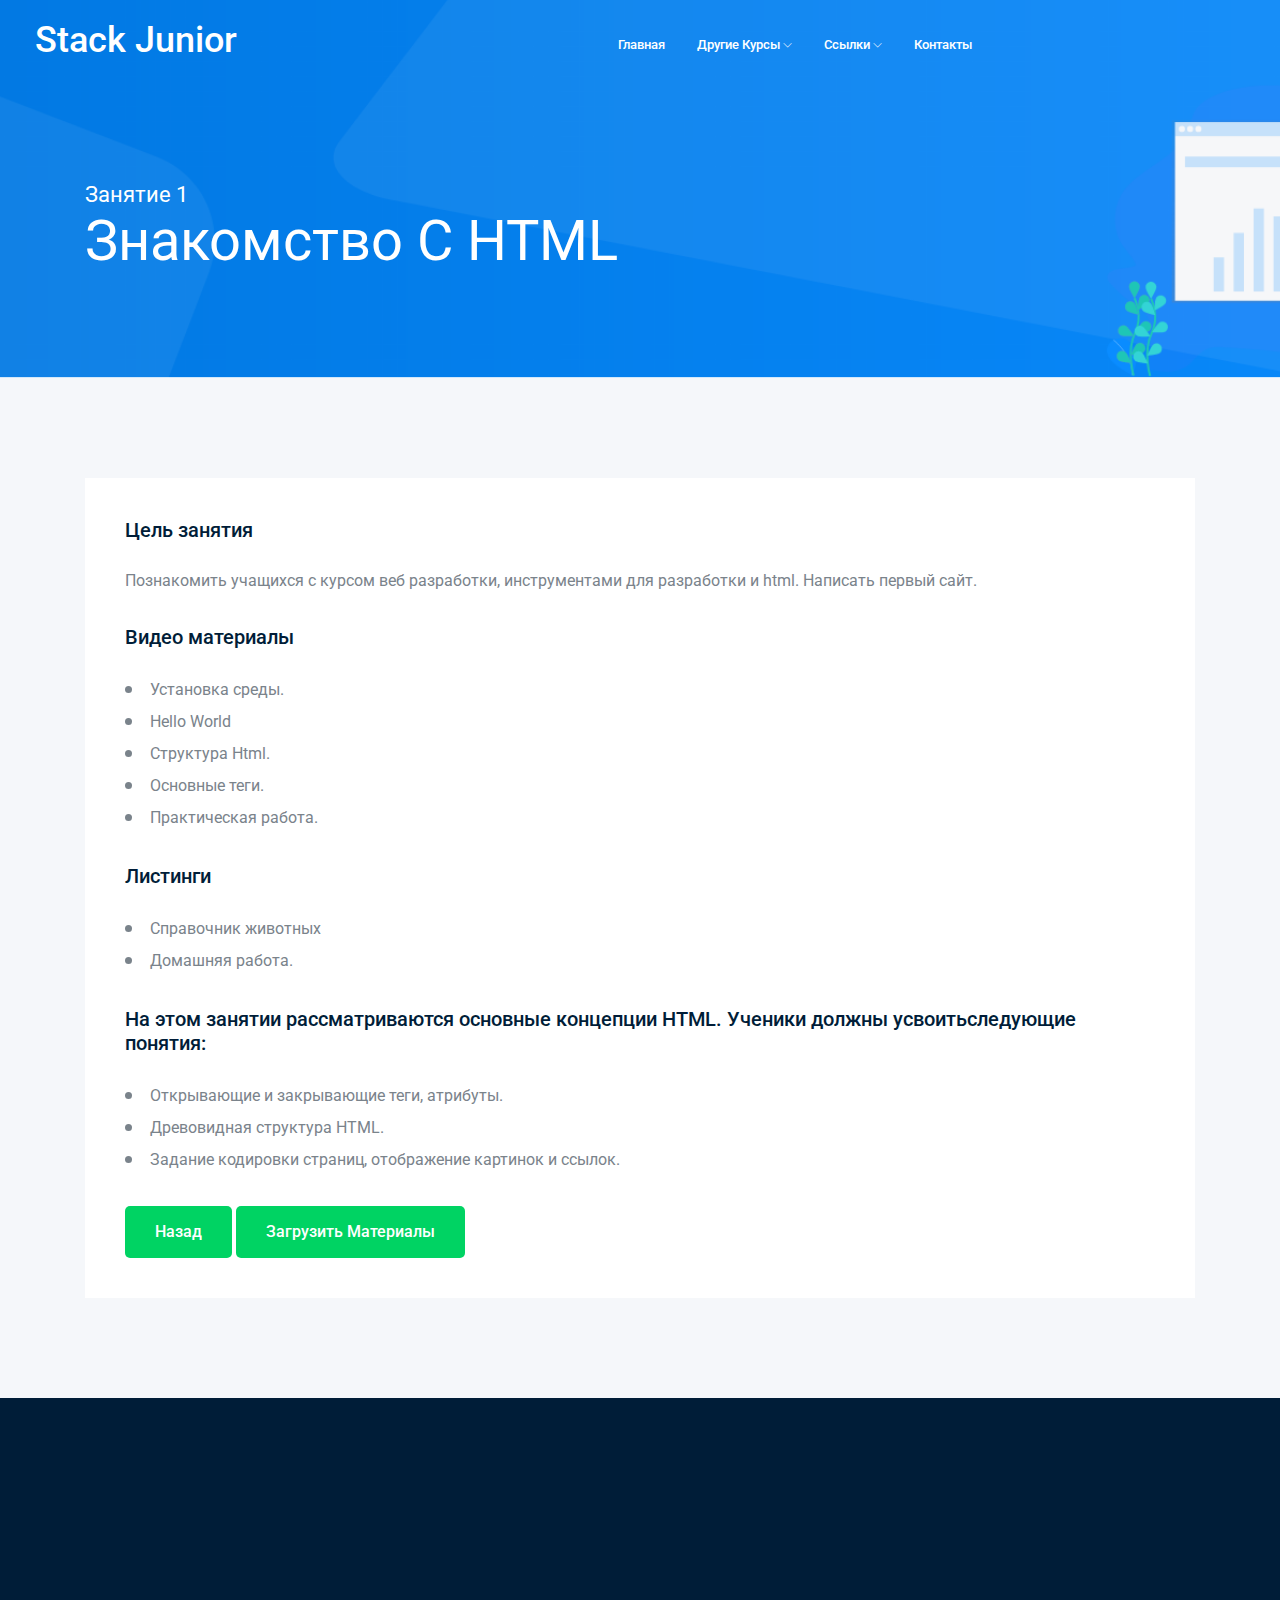
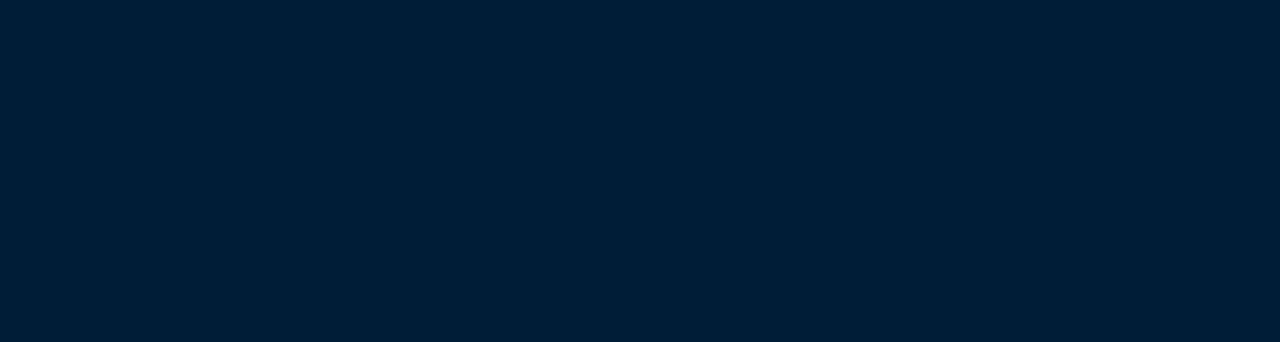
==== commit 4be577c0: "edit pages, add content" ====
--- a/docs/pages/1.html
+++ b/docs/pages/1.html
@@ -103,33 +103,37 @@
                 <div class="col-lg-12">
                     <div class="descript_wrap white-bg">
                         <div class="single_wrap">
-                            <h4>Job description</h4>
-                            <p>There are many variations of passages of Lorem Ipsum available, but the majority have suffered alteration in some form, by injected humour, or randomised words which don't look even slightly believable. If you are going to use a passage of Lorem Ipsum, you need to be sure there isn't anything embarrassing.</p>
-                            <p>Variations of passages of lorem Ipsum available, but the majority have suffered alteration in some form, by injected humour, or randomised words which don't look even slightly believable. If you are going to use a passage of Lorem Ipsum, you need to be sure there isn't anything embarrassing.</p>
-                        </div>
-                        <div class="single_wrap">
-                            <h4>Responsibility</h4>
+                            <h4>Цель занятия</h4>
+                            <p>Познакомить учащихся с курсом веб разработки, инструментами для разработки и html. Написать первый сайт.</p>
+                        </div>
+                        <div class="single_wrap">
+                            <h4>Видео материалы</h4>
                             <ul>
-                                <li>The applicants should have experience in the following areas.
-                                </li>
-                                <li>Have sound knowledge of commercial activities.</li>
-                                <li>Leadership, analytical, and problem-solving abilities.</li>
-                                <li>Should have vast knowledge in IAS/ IFRS, Company Act, Income Tax, VAT.</li>
+                                <li>Установка среды.</li>
+                                <li>Hello World</li>
+                                <li>Структура Html.</li>
+                                <li>Основные теги.</li>
+                                <li>Практическая работа.</li>
                             </ul>
                         </div>
                         <div class="single_wrap">
-                            <h4>Qualifications</h4>
+                            <h4>Листинги</h4>
                             <ul>
-                                <li>The applicants should have experience in the following areas.
-                                </li>
-                                <li>Have sound knowledge of commercial activities.</li>
-                                <li>Leadership, analytical, and problem-solving abilities.</li>
-                                <li>Should have vast knowledge in IAS/ IFRS, Company Act, Income Tax, VAT.</li>
+                                <li>Справочник животных</li>
+                                <li>Домашняя работа.</li>
                             </ul>
                         </div>
                         <div class="single_wrap">
-                            <h4>Benefits</h4>
-                            <p>There are many variations of passages of Lorem Ipsum available, but the majority have suffered alteration in some form, by injected humour, or randomised words which don't look even slightly believable. If you are going to use a passage of Lorem Ipsum, you need to be sure there isn't anything embarrassing.</p>
+                            <h4>На этом занятии рассматриваются основные концепции HTML. Ученики должны усвоитьследующие понятия:</h4>
+                            <ul>
+                                <li>Открывающие и закрывающие теги, атрибуты.</li>
+                                <li>Древовидная структура HTML.</li>
+                                <li>Задание кодировки страниц, отображение картинок и ссылок.</li>
+                            </ul>
+                        </div>
+                        <div class="single_wrap">
+                            <a class="boxed-btn3" href="../index.html#struct-course">Назад</a>
+                            <a class="boxed-btn3" onclick="download_file()">Загрузить материалы</a>
                         </div>
                     </div>
                 </div>
@@ -212,7 +216,15 @@
     <script src="../js/plugins.js"></script>
     <script src="../js/gijgo.min.js"></script>
 
-
+    <script type="text/javascript">
+      function download_file(){
+          let code = prompt("Введите код подтверждения");
+          if(code == '12345'){
+            window.location.replace('../materials/1.zip');
+          }
+          return true;
+      }
+    </script>
 
     <!--contact js-->
     <script src="../js/contact.js"></script>
